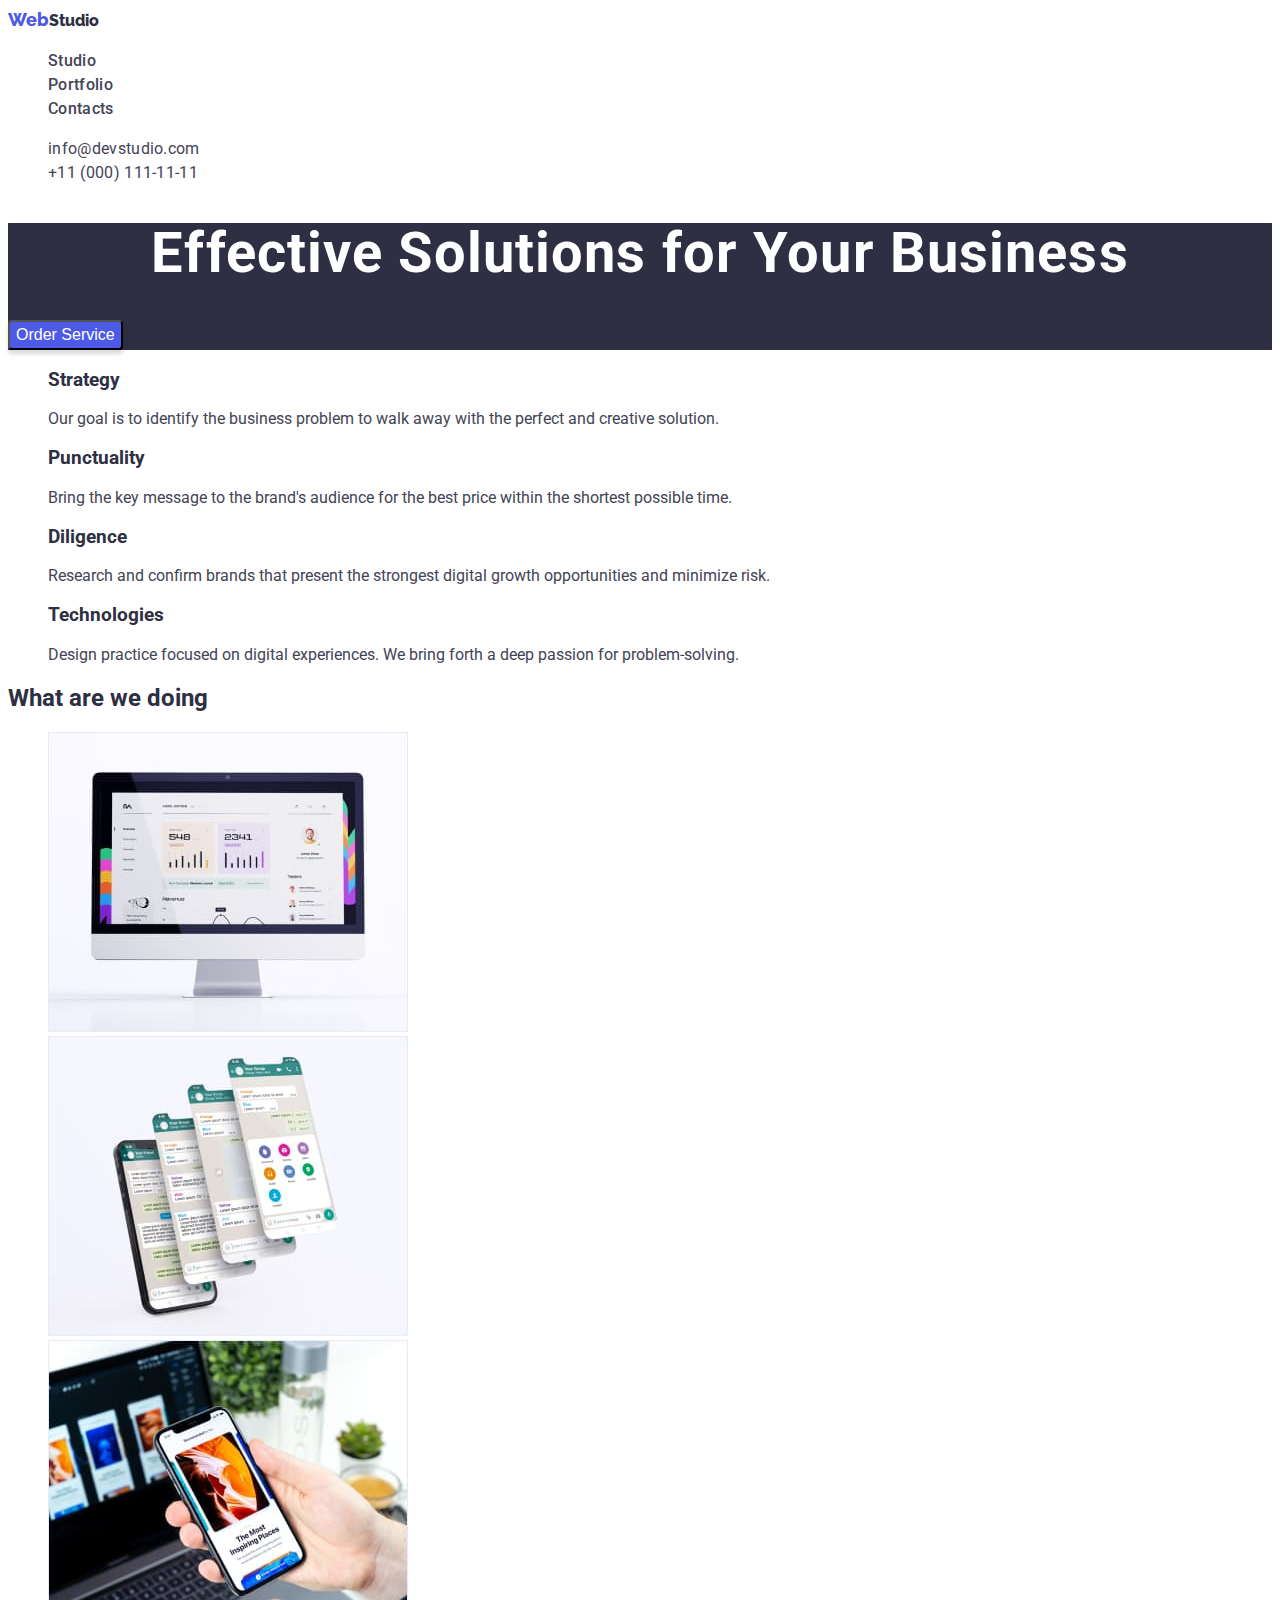
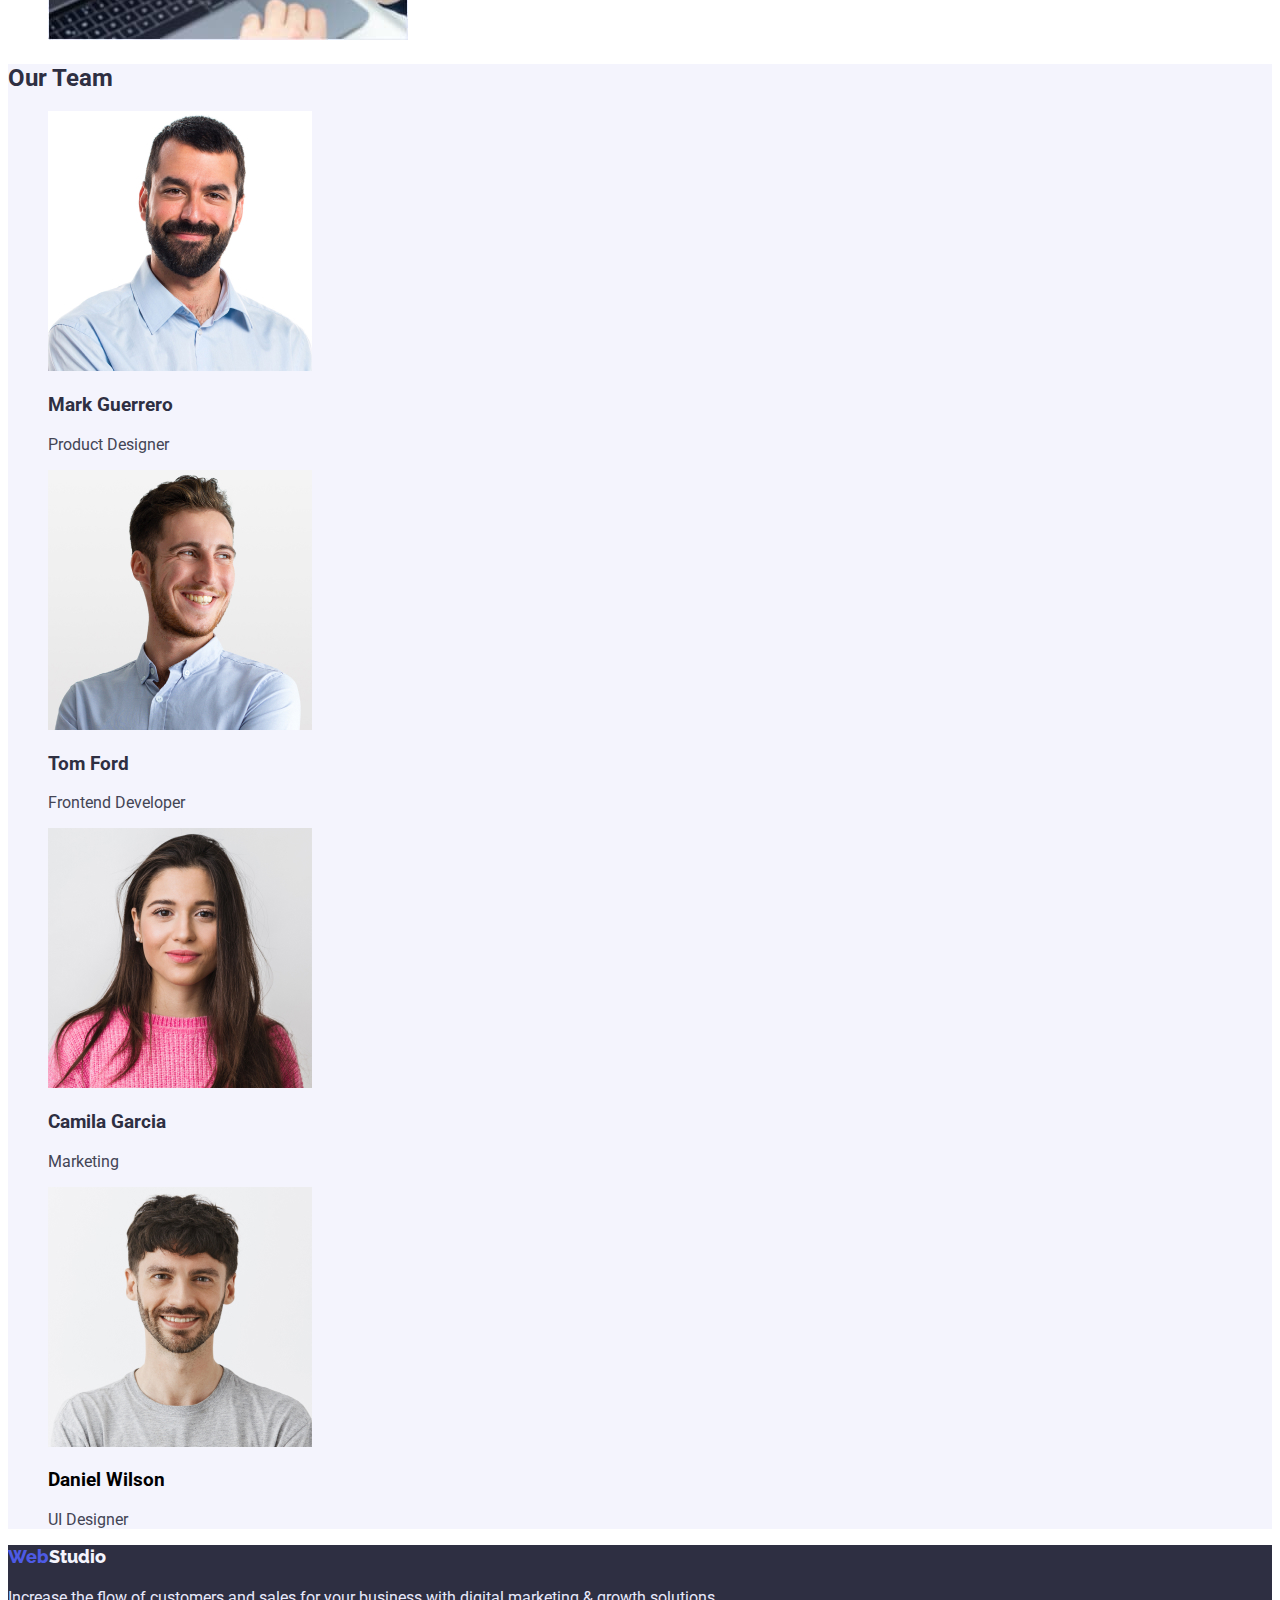
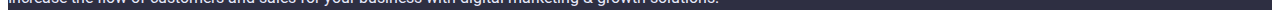
==== index.html @ 20652496 "Initial commit" ====
<!DOCTYPE html>
<html lang="en">
<head>
<meta charset="UTF-8">
<meta http-equiv="X-UA-Compatible" content="IE=edge">
<meta name="viewport" content="width=device-width, initial-scale=1.0">
<title>WebStudio</title>
<link rel="preconnect" href="https://fonts.googleapis.com">
<link rel="preconnect" href="https://fonts.gstatic.com" crossorigin>
<link href="https://fonts.googleapis.com/css2?family=Raleway:wght@800&family=Roboto:wght@400;500;700&display=swap" rel="stylesheet">
<link rel="stylesheet" href="./css/styles.css">
   

</head>
<body>
    
    <!--Header-->
    <header class="page-header">
        <nav>
            <a href="./index.html" class="logo"> 
             <span class="logo-web">Web</span>Studio</a>
          <ul class="site-nav">
              <li><a href="" class="link">Studio</a> </li>
              <li><a href="./portfolio.html" class="link">Portfolio</a> </li>
              <li><a href="" class="link">Contacts</a> </li>
          </ul>
        </nav>
          <!--Contacts-->
          <address>
              <ul class="site-address">
                 <li>
                    <a href="mailto:info@devstudio.com" class="address-mail">info@devstudio.com</a>
                 </li>
                 <li>
                  <a href="tel:+110001111111" class="address-phone">+11 (000) 111-11-11</a>
                 </li>
              </ul>
          </address>
        
    </header>

    <!--Main-->
    <main>
            <!--HeroSection1-->
             <section class="hero">
                <h1 class="hero-titel">Effective Solutions for Your Business</h1>
                <button type="button" class="main-button">Order Service </button>
             </section>
             
          <!--Section2-->
             <section class="section">
              <h2 class="visually-hidden">Work Ethics and Adventages</h2>
              <ul>
                  <li>
                      <h3 class="section-title">Strategy</h3>
                      <p class="section-p">
                          Our goal is to identify the business problem to walk away with the perfect and creative solution.
                      </p>
                  </li>
                  <li>
                      <h3 class="section-title">Punctuality</h3>
                      <p class="section-p">
                          Bring the key message to the brand's audience for the best price within the shortest possible time.  
                      </p>
                  </li>
                  <li>
                      <h3 class="section-title">Diligence</h3>
                      <p class="section-p">
                          Research and confirm brands that present the strongest digital growth opportunities and minimize risk.
                      </p>
                  </li>
                  <li>
                      <h3 class="section-title">Technologies</h3>
                      <p class="section-p">
                          Design practice focused on digital experiences. We bring forth a deep passion for problem-solving. 
                      </p>
                  </li>
               </ul>
             </section>
        

            <!-- Section3-->
             <section class="section">
              <h2 class="section-discription">What are we doing</h2>
              <ul>
                  <li>
                     <img src="./images/img1.jpg" alt="compute screen" width="360">
                  </li>
                  <li>
                    <img src="./images/img2.jpg" alt="cell phone screen" width="360">
                  </li>
                  <li>
                    <img src="./images/img3.jpg" alt="cell phone held ih the hand" width="360">
                  </li>
              </ul>
            </section>

<!--Section4-->
          <section class="section">
            <div>
              <h2 class="section-discription"> Our Team</h2>
          <ul>
              <li>
                  <img src="./images/TeamCart.jpg" 
                  alt="pictire of a man in mid foies"
                  width="264">
                
                      <h3 class="section-title">Mark Guerrero</h3>
                    <p class="section-p">Product Designer</p>
              </li>
          
                 <li>
              <img src="./images/TeamCart2.jpg"
              alt="picture of a men in his thirties"
              width="264">
                      <h3 class="section-title">Tom Ford</h3>
                  <p class="section-p">Frontend Developer</p>
                  
                 </li>
                  <li>
                      <img src="./images/TeamCart3.jpg" 
                      alt="picture of a women in her thirties"
                      width="264">
                          <h3 class="section-title">Camila Garcia</h3>
                      <p class="section-p">Marketing</p>
                  </li>
                  <li>
                    <img src="./images/TeamCart4.jpg"
                     alt="picture of a men in his thirties"
                     width="264">
                          <h3>Daniel Wilson</h3>
                        <p class="section-p">UI Designer</p>
                  </li>
          </ul>
        </div>
          </section>
        </main>
      <!-- Footer-->
          <footer>
              <a 
              href="./index.html" class="footer logo">
              <span class="logo-web">Web</span><span class="logo-studio">Studio</span></a>
              <p>Increase the flow of customers and sales for your business with digital marketing & growth solutions.      </p>
          </footer>
 </body>

 </html>
---- css/styles.css ----
p.a {
    font-family: 'Roboto', sans-serif;
}
p.a {
    font-family: 'Raleway', sans-serif;
}

/*Primary Brand color(normal)CTAs
Focused
Active states
Links  color: #4D5AE5*/
/*Pressed state (hover) color #404BBF*/
/*Overlays Shadows Headings #2E2F42*/
/*-text-color:#434455*/
/*Subtle Text Helper text Deemphasized text #8E8F99
/*Accent color Hairlines Subtle backgrounds #E7E9FC*/
/*Light mode backgrounds Light mode Dialogs/alerts #F4F4FD*/
/*Overlay #2E2F42*/
/*Hero image background #2E2F42 */

:root {
    --hero-background-color: #2E2F42;
    --text-color: #434455;
    --headings-color: #2E2F42;
    --hover-color:#404BBF;
    --link-color:#4D5AE5;
    --background-color:#E5E5E5;
    --lolg-studio-color:#F4F4FD;
    --footer-text-color: #E7E9FC;
    --main-color:#ffffff;

} 
/* Header */

/* Logo */
.logo { 
   color:var(--headings-color);
   font-family: 'Raleway';
   font-style: normal;
   font-weight: 800;
   line-height: 24px;
   text-decoration: none;
}
.logo-web {
   color:var(--link-color);
   font-family: 'Raleway';
   font-style: normal;
   font-weight: 800;
   font-size: 18px;
   line-height: 24px;
   text-decoration: none;
}
/* links */
.link {
   font-weight: 500;
   font-size: 16px;
   line-height: 24px;
   letter-spacing: 0.02em;
   color:var(--text-color);
   text-decoration: none;
}
.site-nav .link:hover, 
.site-nav .link:focus{
color: var(--hover-color)
}
ul {
    list-style: none;
}
.site-address .address-mail {
font-style: normal;
font-weight: 400;
font-size: 16px;
line-height: 24px;
letter-spacing: 0.02em;
color:var(--text-color);
text-decoration: none;
}
.site-address .address-mail:hover {
    color: var(--hover-color)
}
.site-address .address-phone {
font-style: normal;
font-weight: 400;
font-size: 16px;
line-height: 24px; 
letter-spacing: 0.02em;  
color: var(--text-color);
text-decoration: none;
}
.site-address .address-phone:hover {
    color:var(--hover-color)
}

/* HeroSection1 */
.hero {
    background-color:var(--hero-background-color)
}
.hero-titel{
    font-weight: 700;
    font-size: 56px;
    line-height: 60px;
    color:var(--main-color);
    text-align: center;
    letter-spacing: 0.02em;
} 
/* Main Button */
.main-button {
    font-weight: 500;
    font-size: 16px;
    line-height: 24px;

    color:var(--main-color);
    background-color: var(--link-color);
    box-shadow: 0px 4px 4px rgba(0, 0, 0, 0.15);
    border-radius: 4px; 
}
.hero .main-button:hover,
.hero .main-button:focus {
    background: var(--hover-color);
    box-shadow: 0px 4px 4px rgba(0, 0, 0, 0.15);
    border-radius: 4px;
}

 .section{
    background:var(--main-color);
 }
.section-team{
    background: var(--main-color);
}
/* Scrol */
.secondary-button {
    font-weight: 500;
    font-size: 16px;
    line-height: 24px;
    width: 68px;
    height: 24px;
    color: var(--link-color);

    width: 53px;
    height: 24px}

.section .secondary-button:hover,
.section .secondary-button:focus {
    background:var(--hover-color);
    box-shadow: 0px 3px 1px rgba(0, 0, 0, 0.1), 0px 2px 1px rgba(0, 0, 0, 0.08), 0px 2px 2px rgba(0, 0, 0, 0.12);
    border-radius: 4px;
    color:var(--main-color);
}

.visually-hidden
    {
    position: absolute;
    top: -150%;
    z-index: -100;
    width: 0;
    height: 0;
    opacity: 0;
    visibility: hidden;
    user-select: none;
    pointer-events: none;
    cursor: none;
    margin: 0;
    padding: 0;
    overflow: hidden;
    border: none;
    outline: none;
    white-space: nowrap;
    }
    /* Body */
body {
    font-family: Roboto, Georgia, 'Times New Roman', Times, sans-serif;
}
.section .section-title{ 
    color: var(--headings-color) 
    }
.section-discription .section-title{
    color:var(--headings-color) 
    }
  
 .section .section-discription{
    color: var(--headings-color) 
    }

.section .section-p{
    color: var(--text-color) 
}
.section .section-p{
    color: var(--text-color) 
}
div{
background-color: var(--lolg-studio-color);
}
 /* Footer */
 .logo-studio{
    color:var(--lolg-studio-color);
    width: 71px;
    height: 22px;

    font-family: 'Raleway';
    font-style: normal;
    font-weight: 800;
    font-size: 18px;
    line-height: 21px;
    text-decoration: none;
 }
 .footer-logo{
    text-decoration: none;
 }
 .logo-web {
    text-decoration: none; 
 }
footer{
    background: var(--hero-background-color);
    color: var(--footer-text-color);
    font-weight: 400;
    font-size: 16px;
    line-height: 24px;
}
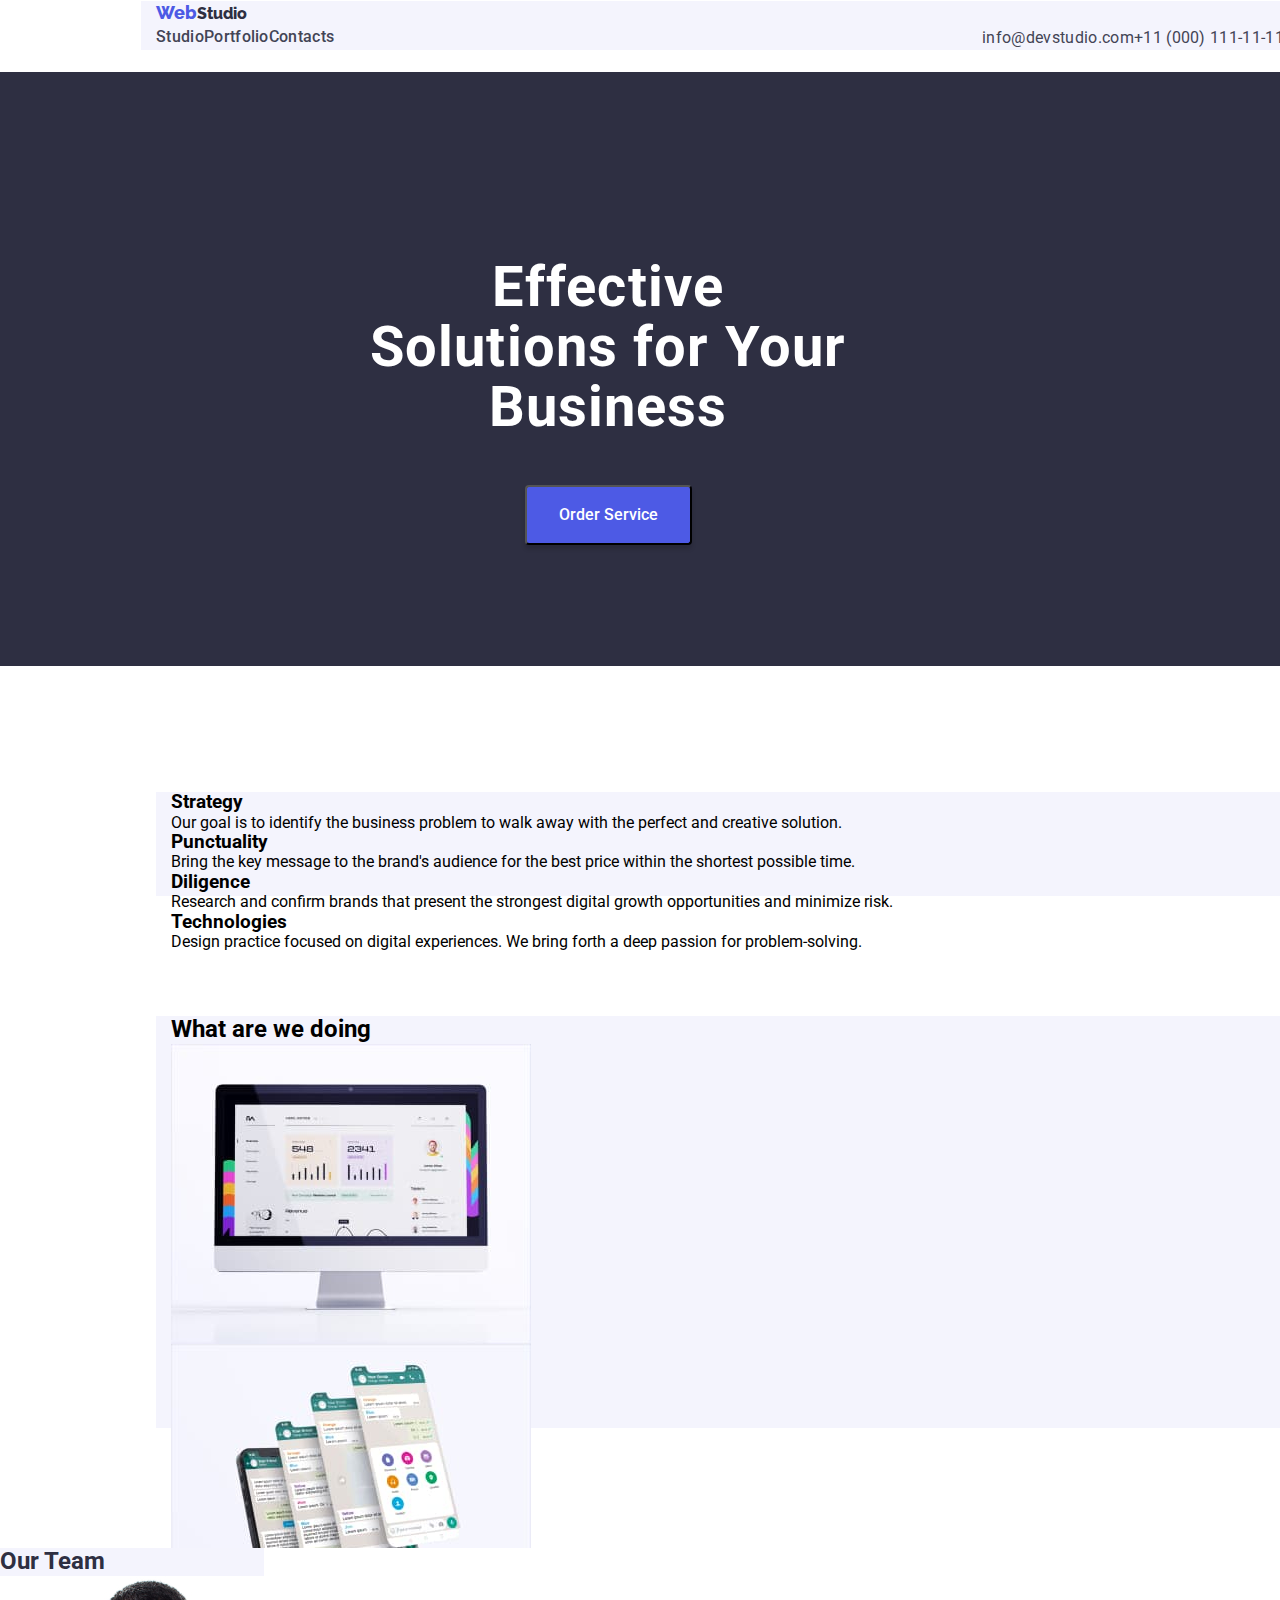
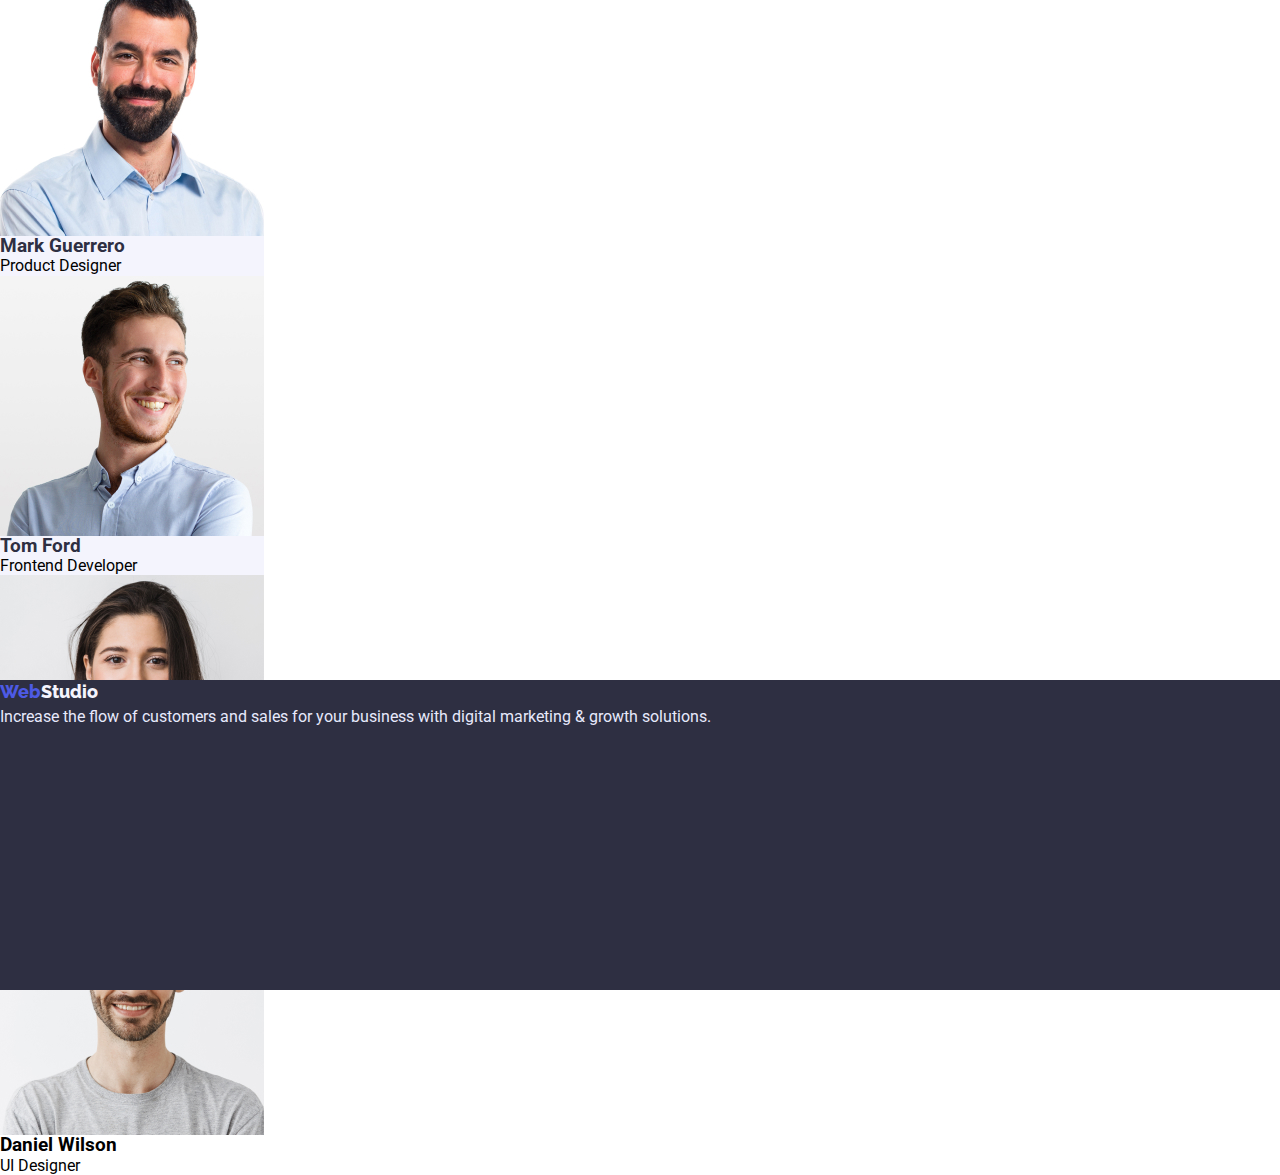
==== commit afea225e: "mixed" ====
--- a/index.html
+++ b/index.html
@@ -8,25 +8,26 @@
 <link rel="preconnect" href="https://fonts.googleapis.com">
 <link rel="preconnect" href="https://fonts.gstatic.com" crossorigin>
 <link href="https://fonts.googleapis.com/css2?family=Raleway:wght@800&family=Roboto:wght@400;500;700&display=swap" rel="stylesheet">
+<link rel="stylesheet" href="https://cdnjs.cloudflare.com/ajax/libs/modern-normalize/1.1.0/modern-normalize.min.css">
 <link rel="stylesheet" href="./css/styles.css">
-   
+</head>
 
-</head>
 <body>
-    
     <!--Header-->
-    <header class="page-header">
-        <nav>
+   <header class="page-header">
+      <div class="container">
+        <div class="header-nav">
+         <nav class="navigation">
             <a href="./index.html" class="logo"> 
              <span class="logo-web">Web</span>Studio</a>
-          <ul class="site-nav">
+              <ul class="site-nav">
               <li><a href="" class="link">Studio</a> </li>
               <li><a href="./portfolio.html" class="link">Portfolio</a> </li>
               <li><a href="" class="link">Contacts</a> </li>
           </ul>
         </nav>
           <!--Contacts-->
-          <address>
+          <addres>
               <ul class="site-address">
                  <li>
                     <a href="mailto:info@devstudio.com" class="address-mail">info@devstudio.com</a>
@@ -35,8 +36,9 @@
                   <a href="tel:+110001111111" class="address-phone">+11 (000) 111-11-11</a>
                  </li>
               </ul>
-          </address>
-        
+          </addres>
+        </div>
+    </div>
     </header>
 
     <!--Main-->
@@ -48,7 +50,8 @@
              </section>
              
           <!--Section2-->
-             <section class="section">
+             <section class="section-work">
+             <div class="container">
               <h2 class="visually-hidden">Work Ethics and Adventages</h2>
               <ul>
                   <li>
@@ -76,11 +79,13 @@
                       </p>
                   </li>
                </ul>
+            </div>
              </section>
         
 
             <!-- Section3-->
-             <section class="section">
+             <section class="section-examp">
+             <div class="container">
               <h2 class="section-discription">What are we doing</h2>
               <ul>
                   <li>
@@ -93,11 +98,12 @@
                     <img src="./images/img3.jpg" alt="cell phone held ih the hand" width="360">
                   </li>
               </ul>
+            </div>
             </section>
 
 <!--Section4-->
           <section class="section">
-            <div>
+            <div class="our-team">
               <h2 class="section-discription"> Our Team</h2>
           <ul>
               <li>
@@ -142,7 +148,6 @@
               <span class="logo-web">Web</span><span class="logo-studio">Studio</span></a>
               <p>Increase the flow of customers and sales for your business with digital marketing & growth solutions.      </p>
           </footer>
- </body>
-
+  </body>
  </html>
 
--- a/css/styles.css
+++ b/css/styles.css
@@ -1,3 +1,12 @@
+html {
+    box-sizing: border-box;
+}
+*,
+*::before,
+*::after {
+    box-sizing: inherit;
+}
+
 p.a {
     font-family: 'Roboto', sans-serif;
 }
@@ -30,8 +39,72 @@
     --main-color:#ffffff;
 
 } 
+/* .container {
+  margin-left: auto;  
+  margin-right: auto;
+  width: 1128px;
+  padding-right: 15px;
+  padding-left: 15px;
+} */
+h1,
+h2,
+h3,
+h4,
+p {
+margin-top: 0;
+margin-bottom: 0;
+}
+
+ul,
+ol {
+    margin-top: 0;
+    margin-bottom: 0;
+    padding-left: 0;
+}
+
+img {
+display: block;
+}
+ button {
+    cursor: pointer;
+ }
+
 /* Header */
 
+
+.page-header {
+   color: var(--footer-text-color);
+   position: absolute;
+   width: 1440px;
+   height: 71px;
+   left: 0px;
+   top: 1px;
+}
+.navigation, .site-nav {
+    display: flex;
+    flex-direction: row;
+    align-items: center;
+}
+.site-address {
+    display: flex;
+    flex-direction: row;
+    justify-content: flex-end;
+    align-items: flex-start;
+}
+.container {
+    margin-left: auto;  
+    margin-right: auto;
+    width: 1158px;
+    padding-right: 15px;
+    padding-left: 15px;
+}
+ .site-nav {   
+    position: absolute;
+    width: 115px;
+    height: 24px;
+    left: 156px;
+    top: 24px;
+ }
 /* Logo */
 .logo { 
    color:var(--headings-color);
@@ -40,7 +113,11 @@
    font-weight: 800;
    line-height: 24px;
    text-decoration: none;
-}
+
+
+}
+
+
 .logo-web {
    color:var(--link-color);
    font-family: 'Raleway';
@@ -66,6 +143,9 @@
 ul {
     list-style: none;
 }
+
+
+/* Addres */
 .site-address .address-mail {
 font-style: normal;
 font-weight: 400;
@@ -78,6 +158,7 @@
 .site-address .address-mail:hover {
     color: var(--hover-color)
 }
+
 .site-address .address-phone {
 font-style: normal;
 font-weight: 400;
@@ -93,7 +174,20 @@
 
 /* HeroSection1 */
 .hero {
+display: flex;
+flex-direction: column;
+align-items: center;
+padding: 185px 461px;
+gap: 48px;
+
+position: absolute;
+width: 1416px;
+height: 594px;
+left: -100px;
+top: 72px;
     background-color:var(--hero-background-color)
+    
+    
 }
 .hero-titel{
     font-weight: 700;
@@ -113,6 +207,13 @@
     background-color: var(--link-color);
     box-shadow: 0px 4px 4px rgba(0, 0, 0, 0.15);
     border-radius: 4px; 
+   
+    display: flex;
+    flex-direction: row;
+    align-items: center;
+    padding: 16px 32px;
+    gap: 10px;  
+     
 }
 .hero .main-button:hover,
 .hero .main-button:focus {
@@ -181,14 +282,48 @@
     color: var(--headings-color) 
     }
 
+.section
 .section .section-p{
     color: var(--text-color) 
 }
-.section .section-p{
-    color: var(--text-color) 
-}
 div{
 background-color: var(--lolg-studio-color);
+}
+.section-work {
+display: flex;
+flex-direction: row;
+position: absolute;
+width: 1128px;
+height: 104px;
+left: 156px;
+top: 792px;
+
+}
+
+.section-examp {
+display: flex;
+flex-direction: row;
+position: absolute;
+width: 1128px;
+height: 412px;
+left: 156px;
+top: 1016px;
+}
+
+.section {
+display: flex;
+flex-direction: row;   
+position: absolute;
+width: 1440px;
+height: 732px;
+left: 0px;
+top: 1548px;
+
+}
+
+.out-team {
+    display: flex;
+    flex-direction: row;
 }
  /* Footer */
  .logo-studio{
@@ -215,7 +350,13 @@
     font-weight: 400;
     font-size: 16px;
     line-height: 24px;
-}
-
-
-
+
+position: absolute;
+width: 1440px;
+height: 310px;
+left: 0px;
+top: 2280px;
+}
+
+
+
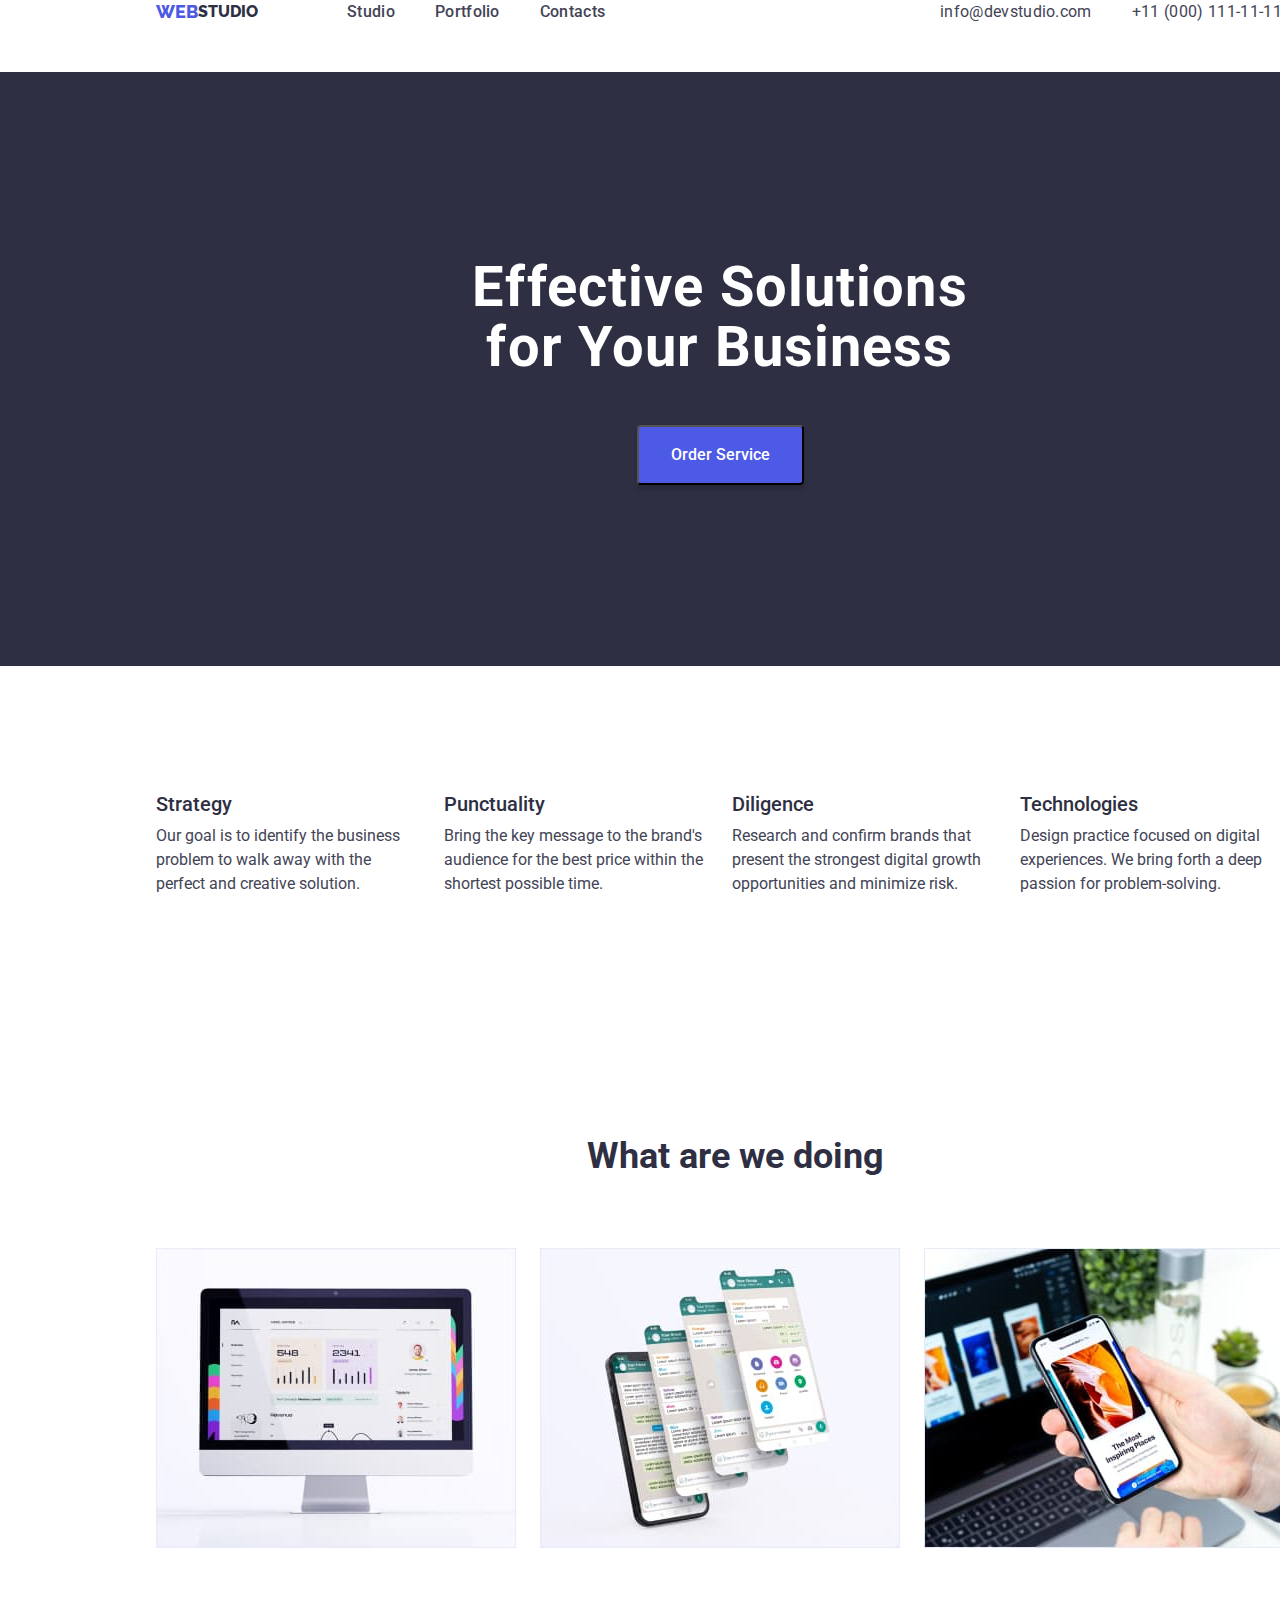
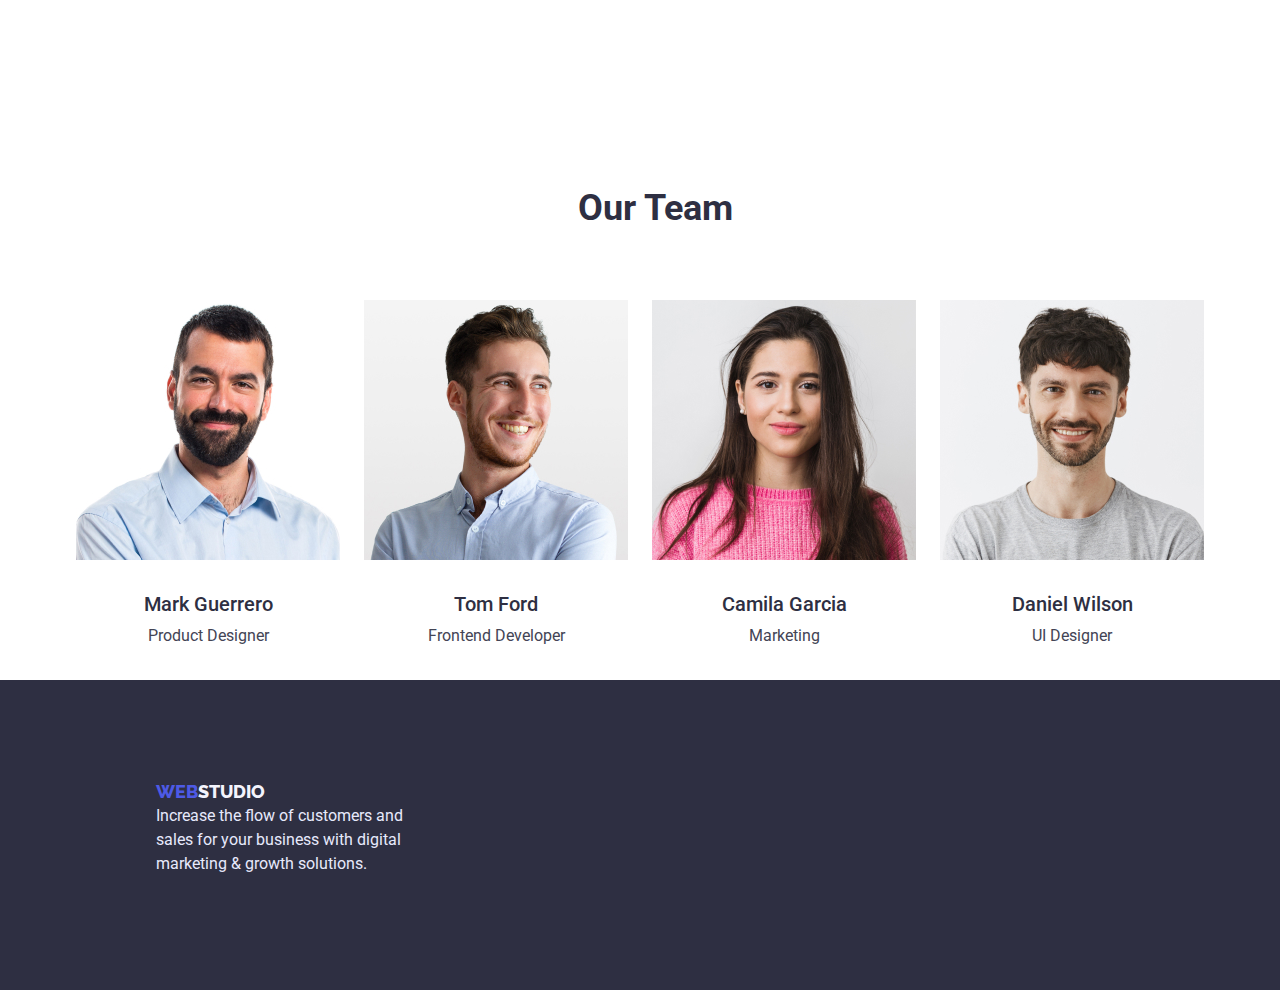
==== commit eea98eeb: "flex basis" ====
--- a/index.html
+++ b/index.html
@@ -15,11 +15,10 @@
 <body>
     <!--Header-->
    <header class="page-header">
-      <div class="container">
-        <div class="header-nav">
+      <div class="container page-header-container">
          <nav class="navigation">
             <a href="./index.html" class="logo"> 
-             <span class="logo-web">Web</span>Studio</a>
+             <span class="logo-web">WEB</span>STUDIO</a>
               <ul class="site-nav">
               <li><a href="" class="link">Studio</a> </li>
               <li><a href="./portfolio.html" class="link">Portfolio</a> </li>
@@ -37,7 +36,6 @@
                  </li>
               </ul>
           </addres>
-        </div>
     </div>
     </header>
 
@@ -53,26 +51,26 @@
              <section class="section-work">
              <div class="container">
               <h2 class="visually-hidden">Work Ethics and Adventages</h2>
-              <ul>
-                  <li>
+              <ul class="work-list">
+                  <li class="work-item item">
                       <h3 class="section-title">Strategy</h3>
                       <p class="section-p">
                           Our goal is to identify the business problem to walk away with the perfect and creative solution.
                       </p>
                   </li>
-                  <li>
+                  <li class="work-item item">
                       <h3 class="section-title">Punctuality</h3>
                       <p class="section-p">
                           Bring the key message to the brand's audience for the best price within the shortest possible time.  
                       </p>
                   </li>
-                  <li>
+                  <li class="work-item item">
                       <h3 class="section-title">Diligence</h3>
                       <p class="section-p">
                           Research and confirm brands that present the strongest digital growth opportunities and minimize risk.
                       </p>
                   </li>
-                  <li>
+                  <li class="work-item item">
                       <h3 class="section-title">Technologies</h3>
                       <p class="section-p">
                           Design practice focused on digital experiences. We bring forth a deep passion for problem-solving. 
@@ -84,68 +82,75 @@
         
 
             <!-- Section3-->
-             <section class="section-examp">
-             <div class="container">
+        <section class="section-examp">
+            <div class="container">
               <h2 class="section-discription">What are we doing</h2>
-              <ul>
-                  <li>
+              <ul class="examples">
+                  <li class="section-examp-pics">
                      <img src="./images/img1.jpg" alt="compute screen" width="360">
                   </li>
-                  <li>
+                  <li class="section-examp-pics">
                     <img src="./images/img2.jpg" alt="cell phone screen" width="360">
                   </li>
-                  <li>
+                  <li class="section-examp-pics">
                     <img src="./images/img3.jpg" alt="cell phone held ih the hand" width="360">
                   </li>
               </ul>
             </div>
-            </section>
+        </section>
 
 <!--Section4-->
-          <section class="section">
-            <div class="our-team">
+          <section class="section section-team">
+            <div class="container">
               <h2 class="section-discription"> Our Team</h2>
-          <ul>
-              <li>
+          <ul class="team">
+            <div class="team-wrapper">
+              <li class="team-pics">
                   <img src="./images/TeamCart.jpg" 
                   alt="pictire of a man in mid foies"
                   width="264">
                 
-                      <h3 class="section-title">Mark Guerrero</h3>
+                      <h3 class="section-title titel-team">Mark Guerrero</h3>
                     <p class="section-p">Product Designer</p>
               </li>
-          
-                 <li>
+            </div>
+            <div class="team-wrapper">
+                 <li class="team-pics">
               <img src="./images/TeamCart2.jpg"
               alt="picture of a men in his thirties"
               width="264">
-                      <h3 class="section-title">Tom Ford</h3>
+                      <h3 class="section-title titel-team">Tom Ford</h3>
                   <p class="section-p">Frontend Developer</p>
                   
                  </li>
-                  <li>
+            </div>
+            <div class="team-wrapper">
+                  <li class="team-pics">
                       <img src="./images/TeamCart3.jpg" 
                       alt="picture of a women in her thirties"
                       width="264">
-                          <h3 class="section-title">Camila Garcia</h3>
+                          <h3 class="section-title titel-team">Camila Garcia</h3>
                       <p class="section-p">Marketing</p>
                   </li>
-                  <li>
+            </div>
+            <div class="team-wrapper">
+                  <li class="team-pics">
                     <img src="./images/TeamCart4.jpg"
                      alt="picture of a men in his thirties"
                      width="264">
-                          <h3>Daniel Wilson</h3>
+                          <h3 class="section-title titel-team">Daniel Wilson</h3>
                         <p class="section-p">UI Designer</p>
                   </li>
           </ul>
         </div>
+        </div>
           </section>
         </main>
       <!-- Footer-->
-          <footer>
+          <footer class="page-footer">
               <a 
               href="./index.html" class="footer logo">
-              <span class="logo-web">Web</span><span class="logo-studio">Studio</span></a>
+              <span class="logo-web">WEB</span><span class="logo-studio">STUDIO</span></a>
               <p>Increase the flow of customers and sales for your business with digital marketing & growth solutions.      </p>
           </footer>
   </body>
--- a/css/styles.css
+++ b/css/styles.css
@@ -64,6 +64,8 @@
 
 img {
 display: block;
+max-width: 100%;
+height: auto;
 }
  button {
     cursor: pointer;
@@ -71,40 +73,24 @@
 
 /* Header */
 
+.page-header .container {
+    display:flex;
+    flex-wrap: wrap;
+}
 
 .page-header {
-   color: var(--footer-text-color);
-   position: absolute;
-   width: 1440px;
-   height: 71px;
-   left: 0px;
-   top: 1px;
-}
-.navigation, .site-nav {
-    display: flex;
-    flex-direction: row;
-    align-items: center;
-}
-.site-address {
-    display: flex;
-    flex-direction: row;
-    justify-content: flex-end;
-    align-items: flex-start;
-}
+width: 1440px;
+height: 72px;
+color:var(--lolg-studio-color);
+border-bottom: 1px, solid var(--footer-text-color);
+}
+
 .container {
-    margin-left: auto;  
-    margin-right: auto;
-    width: 1158px;
-    padding-right: 15px;
-    padding-left: 15px;
-}
- .site-nav {   
-    position: absolute;
-    width: 115px;
-    height: 24px;
-    left: 156px;
-    top: 24px;
- }
+  max-width: 1158px;
+  padding: 0 15px;
+  margin: 0 auto;
+}
+
 /* Logo */
 .logo { 
    color:var(--headings-color);
@@ -114,6 +100,12 @@
    line-height: 24px;
    text-decoration: none;
 
+   display: flex;
+   flex-direction: row;
+   align-items: center;
+
+   width: 115px;
+   height: 24px;
 
 }
 
@@ -127,7 +119,7 @@
    line-height: 24px;
    text-decoration: none;
 }
-/* links */
+/* Navigation */
 .link {
    font-weight: 500;
    font-size: 16px;
@@ -144,6 +136,24 @@
     list-style: none;
 }
 
+.site-nav {   
+    display: flex;
+    flex-direction: row;
+    align-items: flex-start;
+    padding: 0px;
+    gap: 40px;
+    margin-left: 76px;
+    
+    width: 261px;
+    height: 24px;
+
+     }
+
+.navigation, .site-nav {
+    display: flex;
+    flex-direction: row;
+    align-items: center;
+    }
 
 /* Addres */
 .site-address .address-mail {
@@ -170,8 +180,20 @@
 }
 .site-address .address-phone:hover {
     color:var(--hover-color)
-}
-
+ 
+}
+
+.site-address {
+    display: flex;
+    flex-direction: row;
+    justify-content: flex-end;
+    align-items: center;
+    margin-left: 332px;
+    
+}
+.address-phone {
+    margin-left: 40px;
+}
 /* HeroSection1 */
 .hero {
 display: flex;
@@ -180,12 +202,12 @@
 padding: 185px 461px;
 gap: 48px;
 
-position: absolute;
-width: 1416px;
+width: 1440px;
 height: 594px;
-left: -100px;
-top: 72px;
-    background-color:var(--hero-background-color)
+margin-bottom: 126px;
+
+background-color:var(--hero-background-color)
+
     
     
 }
@@ -228,7 +250,130 @@
 .section-team{
     background: var(--main-color);
 }
-/* Scrol */
+
+    /* Main */
+    /* Section2 */
+body {
+    font-family: Roboto, Georgia, 'Times New Roman', Times, sans-serif;
+}
+.section-title{ 
+    font-size: 20px;
+    line-height: 24px;
+    font-weight: 500;
+    color: var(--headings-color) 
+
+    }
+.section-discription .section-title{
+    color:var(--headings-color) 
+    }
+  
+.section-discription{
+    font-size: 36px;
+    font-weight: 700;
+    line-height: 40px;
+    color: var(--headings-color) 
+    }
+
+.section-p{
+    font-size: 16px;
+    line-height: 24px;
+    font-weight: 400;
+    color: var(--text-color) 
+}
+
+.section-work {
+    display: block;
+width: 1440px;
+height: 104px;
+margin-bottom: 120px;
+}
+
+.work-list {
+display: flex;
+gap: 24px;
+align-items: center;
+flex-wrap: wrap;
+height: 104px;
+}
+.work-item {
+flex-basis: calc((100% - 72px) / 4);
+}
+
+/*  Section 3 */
+
+.section-discription {
+text-align: center;
+width: 1158px;
+}
+.section-examp {
+width: 1158px;
+height: 532px;
+margin-bottom: 120px;
+margin-left: 141px;
+}
+
+.examples {
+display: flex;
+gap: 24px;
+flex-direction: row;
+flex-wrap: wrap;
+align-items: center;
+}
+
+.section-examp-pics {
+width: 360px;
+height: 300px;
+flex-basis: ((100% - 48px) / 3);
+}
+
+/* Section 4 */
+.section .section-team{ 
+background-color: var(--lolg-studio-color);
+width: 1440px;
+height: 732px;
+}
+
+
+.section-discription {
+font-weight: 700;
+font-size: 36px;
+line-height: 40px;
+padding-top: 120px;
+margin-bottom: 72px;
+}
+
+.team {
+    display: flex;
+    gap: 24px;
+    flex-direction: row;
+    flex-wrap: wrap;  
+}
+
+.team-wrapper {
+background-color: var(--main-color);
+text-align: center;
+width: 264px;
+height: 380px;
+}
+ .section-team {
+    border-bottom: 1px, solid var(--lolg-studio-color);
+ }
+
+.titel-team {
+    margin-top: 32px;
+    margin-bottom: 8px;
+}
+
+.team-pic {
+flex-basis: ((100% - 72px) / 4);
+margin-bottom: 32px;
+}
+
+.section-title {
+margin-bottom: 8px;
+}
+
+/* Scrol Portfolio */
 .secondary-button {
     font-weight: 500;
     font-size: 16px;
@@ -236,9 +381,9 @@
     width: 68px;
     height: 24px;
     color: var(--link-color);
-
-    width: 53px;
-    height: 24px}
+    border: 1px solid var(--footer-text-color);
+    border-radius: 4px;
+}
 
 .section .secondary-button:hover,
 .section .secondary-button:focus {
@@ -247,6 +392,36 @@
     border-radius: 4px;
     color:var(--main-color);
 }
+
+.container .container-scrol {
+    background-color: var(--main-color);
+}
+    .scrol {
+    width: 586px;
+    height: 48px;
+    margin-left: 427px;
+    margin-right: 168px;
+    display: flex;  
+    gap: 24px; 
+    flex-direction: row;
+    align-items: flex-start;
+    justify-content: space-between;
+    }
+
+/* Apps */
+
+    .container-apps {
+    display: flex;
+    gap: 48px 24px;
+    flex-direction: row;
+    flex-wrap: wrap;
+    }
+
+    .apps-image  {
+        flex-basis: calc((100% - 48px) / 3);
+        }
+        
+
 
 .visually-hidden
     {
@@ -267,64 +442,6 @@
     outline: none;
     white-space: nowrap;
     }
-    /* Body */
-body {
-    font-family: Roboto, Georgia, 'Times New Roman', Times, sans-serif;
-}
-.section .section-title{ 
-    color: var(--headings-color) 
-    }
-.section-discription .section-title{
-    color:var(--headings-color) 
-    }
-  
- .section .section-discription{
-    color: var(--headings-color) 
-    }
-
-.section
-.section .section-p{
-    color: var(--text-color) 
-}
-div{
-background-color: var(--lolg-studio-color);
-}
-.section-work {
-display: flex;
-flex-direction: row;
-position: absolute;
-width: 1128px;
-height: 104px;
-left: 156px;
-top: 792px;
-
-}
-
-.section-examp {
-display: flex;
-flex-direction: row;
-position: absolute;
-width: 1128px;
-height: 412px;
-left: 156px;
-top: 1016px;
-}
-
-.section {
-display: flex;
-flex-direction: row;   
-position: absolute;
-width: 1440px;
-height: 732px;
-left: 0px;
-top: 1548px;
-
-}
-
-.out-team {
-    display: flex;
-    flex-direction: row;
-}
  /* Footer */
  .logo-studio{
     color:var(--lolg-studio-color);
@@ -342,21 +459,23 @@
     text-decoration: none;
  }
  .logo-web {
+   
     text-decoration: none; 
  }
 footer{
     background: var(--hero-background-color);
     color: var(--footer-text-color);
+    font-family: Roboto;
     font-weight: 400;
     font-size: 16px;
     line-height: 24px;
 
-position: absolute;
 width: 1440px;
 height: 310px;
-left: 0px;
-top: 2280px;
-}
-
-
-
+}
+.page-footer {
+    padding: 100px 1020px 100px 156px;
+}
+
+
+
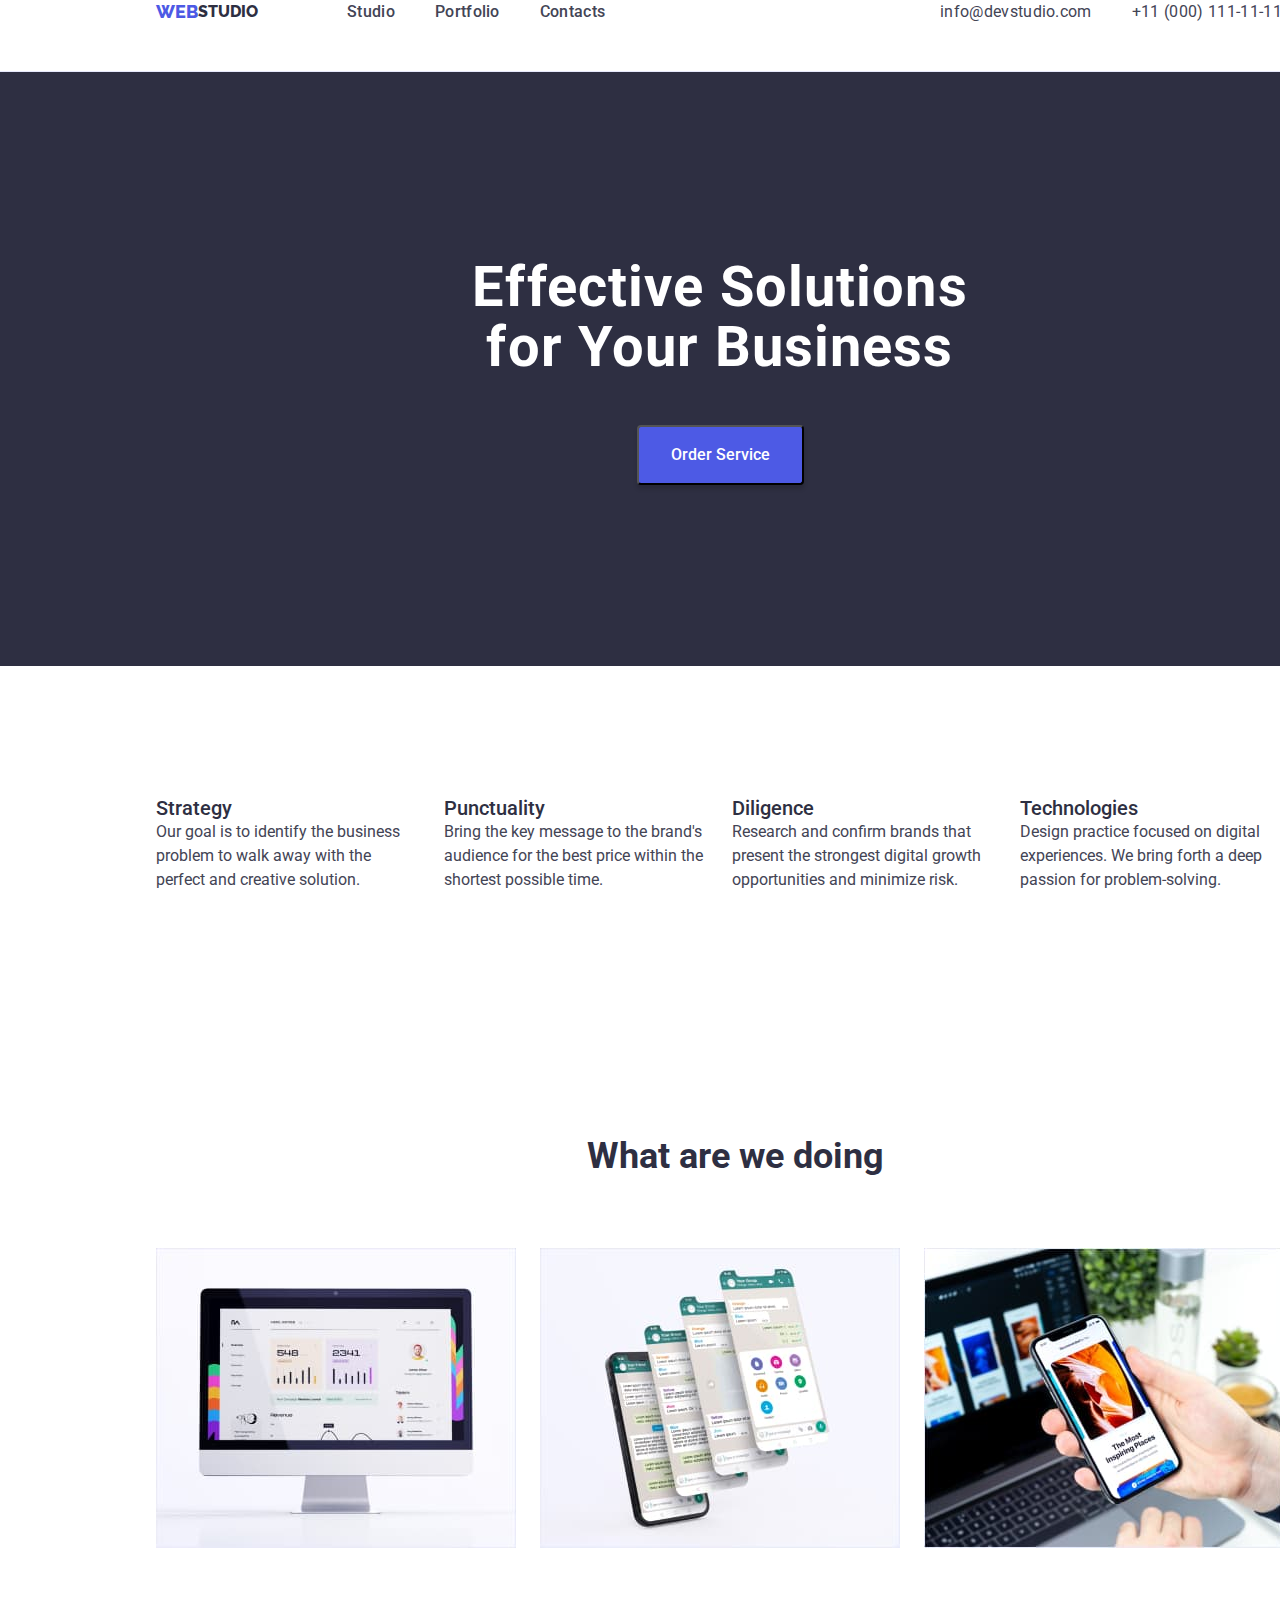
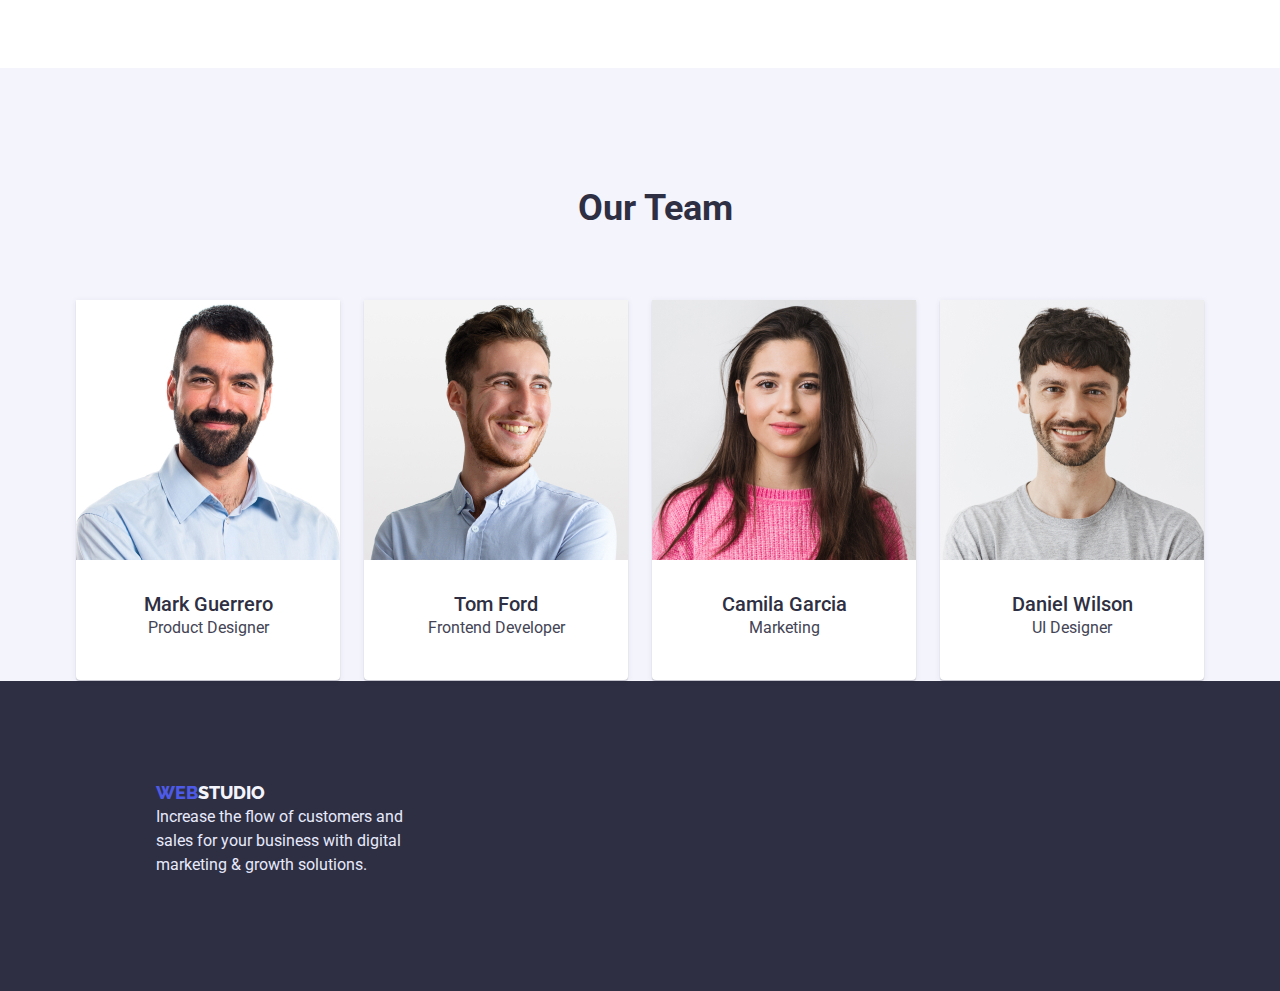
==== commit 03797762: "card content fix" ====
--- a/index.html
+++ b/index.html
@@ -101,45 +101,54 @@
 
 <!--Section4-->
           <section class="section section-team">
-            <div class="container">
+            <div class="container container-team">
               <h2 class="section-discription"> Our Team</h2>
           <ul class="team">
             <div class="team-wrapper">
               <li class="team-pics">
                   <img src="./images/TeamCart.jpg" 
-                  alt="pictire of a man in mid foies"
+                  alt="pictire of a man in mid fourties"
                   width="264">
-                
+                   <div class="team-content">
                       <h3 class="section-title titel-team">Mark Guerrero</h3>
                     <p class="section-p">Product Designer</p>
+                  </div>
               </li>
             </div>
+
             <div class="team-wrapper">
                  <li class="team-pics">
               <img src="./images/TeamCart2.jpg"
               alt="picture of a men in his thirties"
               width="264">
+              <div class="team-content">
                       <h3 class="section-title titel-team">Tom Ford</h3>
                   <p class="section-p">Frontend Developer</p>
-                  
+                </div>
                  </li>
             </div>
+
             <div class="team-wrapper">
                   <li class="team-pics">
                       <img src="./images/TeamCart3.jpg" 
                       alt="picture of a women in her thirties"
                       width="264">
+                      <div class="team-content">
                           <h3 class="section-title titel-team">Camila Garcia</h3>
                       <p class="section-p">Marketing</p>
+                    </div>
                   </li>
             </div>
+
             <div class="team-wrapper">
                   <li class="team-pics">
                     <img src="./images/TeamCart4.jpg"
                      alt="picture of a men in his thirties"
                      width="264">
+                     <div class="team-content">
                           <h3 class="section-title titel-team">Daniel Wilson</h3>
                         <p class="section-p">UI Designer</p>
+                      </div>
                   </li>
           </ul>
         </div>
--- a/css/styles.css
+++ b/css/styles.css
@@ -47,7 +47,7 @@
   padding-left: 15px;
 } */
 h1,
-h2,
+
 h3,
 h4,
 p {
@@ -76,13 +76,14 @@
 .page-header .container {
     display:flex;
     flex-wrap: wrap;
+    align-items: center;
 }
 
 .page-header {
 width: 1440px;
 height: 72px;
 color:var(--lolg-studio-color);
-border-bottom: 1px, solid var(--footer-text-color);
+border-bottom: 1px solid var(--footer-text-color);
 }
 
 .container {
@@ -90,6 +91,7 @@
   padding: 0 15px;
   margin: 0 auto;
 }
+
 
 /* Logo */
 .logo { 
@@ -247,9 +249,6 @@
  .section{
     background:var(--main-color);
  }
-.section-team{
-    background: var(--main-color);
-}
 
     /* Main */
     /* Section2 */
@@ -323,7 +322,7 @@
 .section-examp-pics {
 width: 360px;
 height: 300px;
-flex-basis: ((100% - 48px) / 3);
+flex-basis: ((100% - 48px)/ 3);
 }
 
 /* Section 4 */
@@ -331,8 +330,11 @@
 background-color: var(--lolg-studio-color);
 width: 1440px;
 height: 732px;
-}
-
+margin: 120px;
+}
+.section-team{
+background: var(--lolg-studio-color);
+}
 
 .section-discription {
 font-weight: 700;
@@ -349,30 +351,36 @@
     flex-wrap: wrap;  
 }
 
+.team-pic {
+    display: flex;
+    flex-direction: column;
+    justify-content: center;
+    align-items: center;
+    padding: 0px 0px 32px;
+    gap: 32px;
+    flex-basis: ((100% - 72px)/ 4);
+    }
+    
 .team-wrapper {
 background-color: var(--main-color);
 text-align: center;
 width: 264px;
 height: 380px;
-}
+box-shadow: 0px 1px 6px rgba(46, 47, 66, 0.08), 0px 1px 1px rgba(46, 47, 66, 0.16), 0px 2px 1px rgba(46, 47, 66, 0.08);
+border-radius: 0px 0px 4px 4px;
+}
+
  .section-team {
-    border-bottom: 1px, solid var(--lolg-studio-color);
+    border-bottom: 1px solid var(--lolg-studio-color);
  }
 
-.titel-team {
-    margin-top: 32px;
+.team-content {
+    padding: 32px 16px;
+}
+
+h3 > .section-title > .titel-team {
     margin-bottom: 8px;
 }
-
-.team-pic {
-flex-basis: ((100% - 72px) / 4);
-margin-bottom: 32px;
-}
-
-.section-title {
-margin-bottom: 8px;
-}
-
 /* Scrol Portfolio */
 .secondary-button {
     font-weight: 500;
@@ -416,12 +424,27 @@
     flex-direction: row;
     flex-wrap: wrap;
     }
+    
+    .apps-image {
+    width: 360px;
+     height: 420px;
+     background-color: var(--main-color);
+     border: 1px solid var(--footer-text-color)
+    }
+
+ .section-title .apps-titel {
+        padding-top: 32px;
+        padding-bottom: 8px;
+     }
+
+     p .section-p .apps-p {
+        padding-bottom: 32px;
+     }
+
 
     .apps-image  {
         flex-basis: calc((100% - 48px) / 3);
         }
-        
-
 
 .visually-hidden
     {
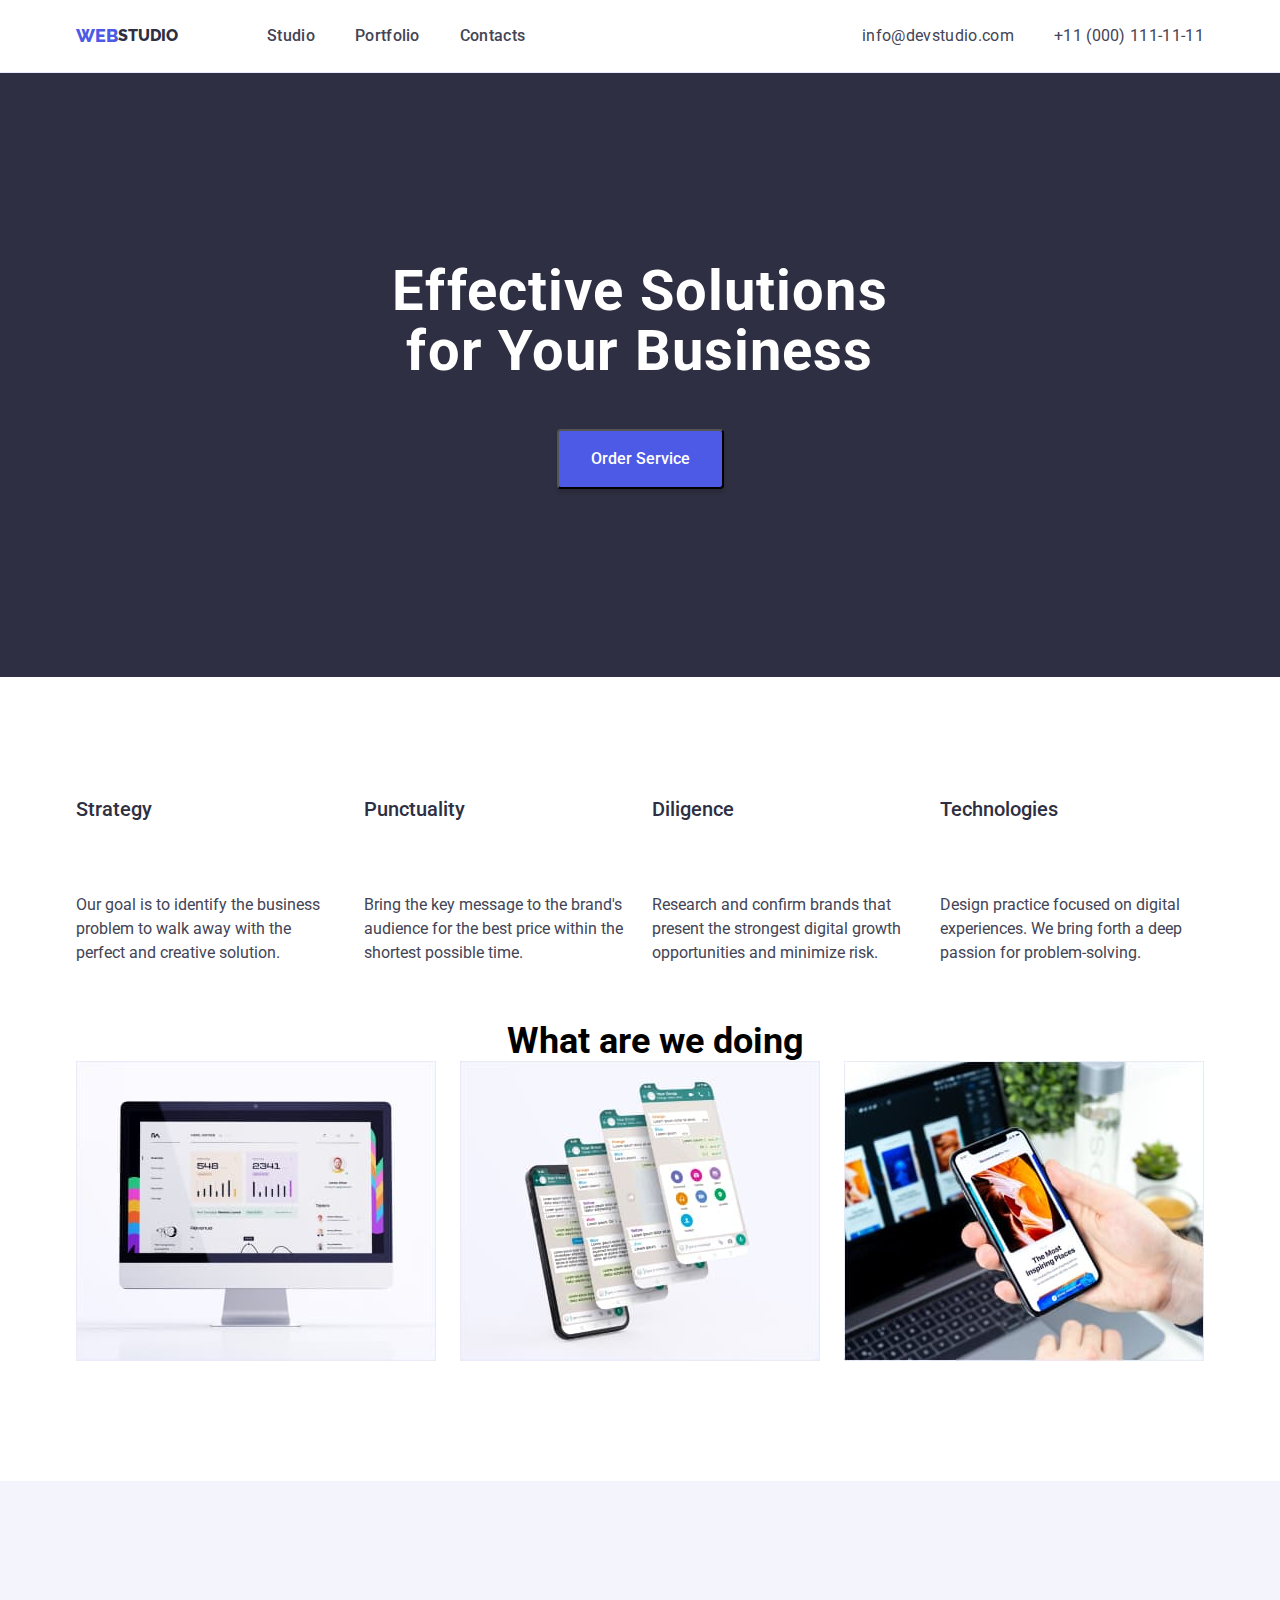
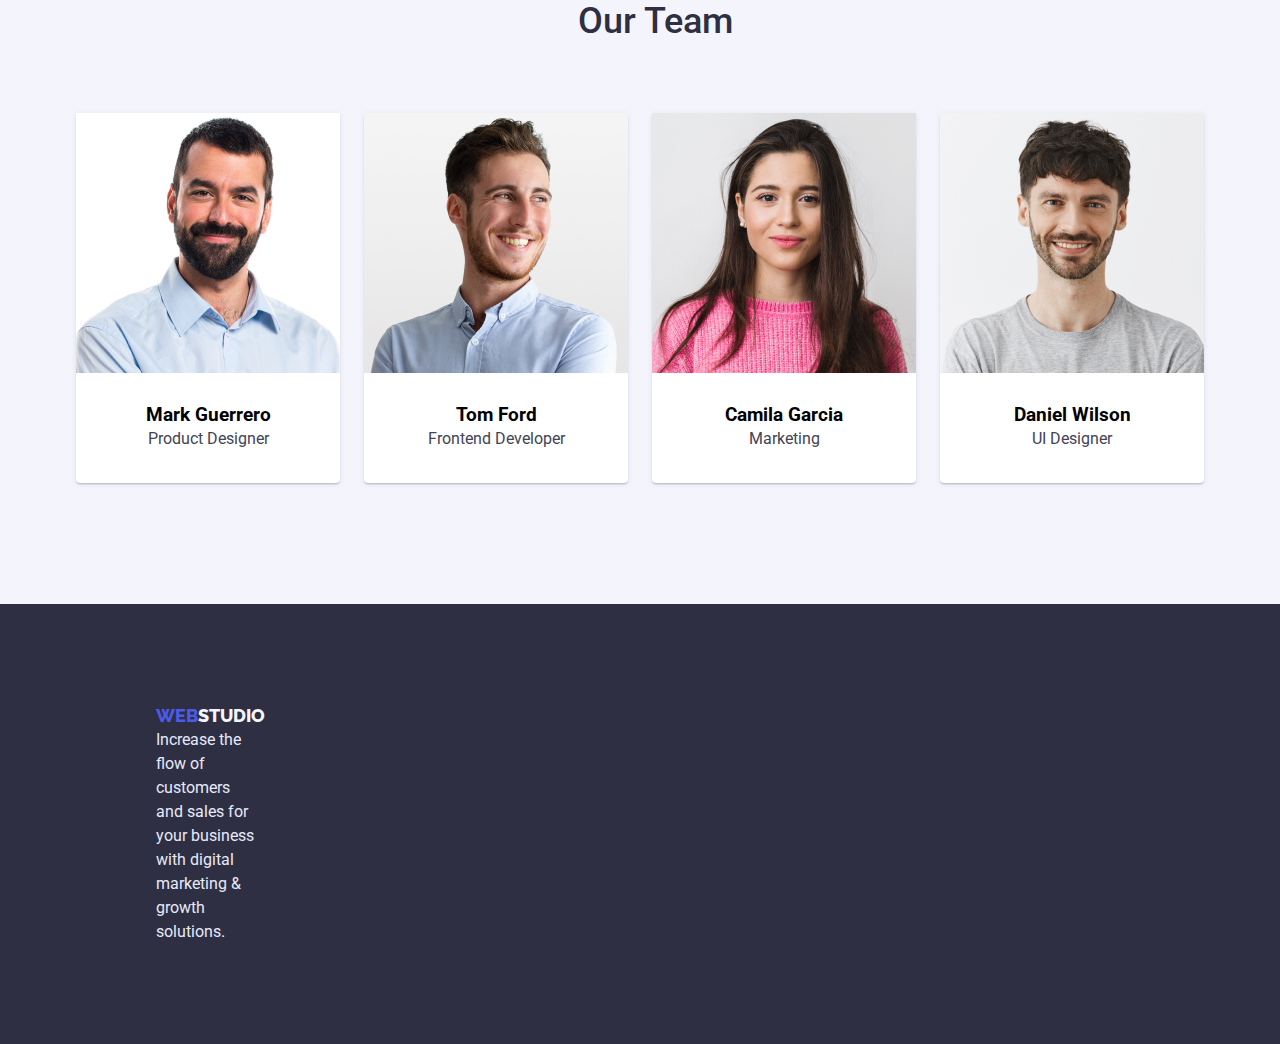
==== commit b6845d2d: "28-02changes" ====
--- a/index.html
+++ b/index.html
@@ -20,9 +20,9 @@
             <a href="./index.html" class="logo"> 
              <span class="logo-web">WEB</span>STUDIO</a>
               <ul class="site-nav">
-              <li><a href="" class="link">Studio</a> </li>
-              <li><a href="./portfolio.html" class="link">Portfolio</a> </li>
-              <li><a href="" class="link">Contacts</a> </li>
+              <li class="site-link"><a href="" class="link">Studio</a> </li>
+              <li class="site-link"><a href="./portfolio.html" class="link">Portfolio</a> </li>
+              <li class="site-link"><a href="" class="link">Contacts</a> </li>
           </ul>
         </nav>
           <!--Contacts-->
@@ -43,12 +43,14 @@
     <main>
             <!--HeroSection1-->
              <section class="hero">
+              <div class="hero-blok">
                 <h1 class="hero-titel">Effective Solutions for Your Business</h1>
                 <button type="button" class="main-button">Order Service </button>
+              </div>
              </section>
              
           <!--Section2-->
-             <section class="section-work">
+             <section class="section section-work">
              <div class="container">
               <h2 class="visually-hidden">Work Ethics and Adventages</h2>
               <ul class="work-list">
@@ -82,9 +84,9 @@
         
 
             <!-- Section3-->
-        <section class="section-examp">
+        <section class="section section-examp">
             <div class="container">
-              <h2 class="section-discription">What are we doing</h2>
+              <h2 class="section-titel section-discription">What are we doing</h2>
               <ul class="examples">
                   <li class="section-examp-pics">
                      <img src="./images/img1.jpg" alt="compute screen" width="360">
@@ -102,51 +104,47 @@
 <!--Section4-->
           <section class="section section-team">
             <div class="container container-team">
-              <h2 class="section-discription"> Our Team</h2>
+              <h2 class="section-title section-discription"> Our Team</h2>
           <ul class="team">
-            <div class="team-wrapper">
+         
               <li class="team-pics">
                   <img src="./images/TeamCart.jpg" 
                   alt="pictire of a man in mid fourties"
                   width="264">
                    <div class="team-content">
-                      <h3 class="section-title titel-team">Mark Guerrero</h3>
+                      <h3 class="team-pics-title">Mark Guerrero</h3>
                     <p class="section-p">Product Designer</p>
-                  </div>
+                   </div>
               </li>
-            </div>
 
-            <div class="team-wrapper">
                  <li class="team-pics">
               <img src="./images/TeamCart2.jpg"
               alt="picture of a men in his thirties"
               width="264">
               <div class="team-content">
-                      <h3 class="section-title titel-team">Tom Ford</h3>
+                      <h3 class="team-pics-title">Tom Ford</h3>
                   <p class="section-p">Frontend Developer</p>
                 </div>
                  </li>
-            </div>
+           
 
-            <div class="team-wrapper">
                   <li class="team-pics">
                       <img src="./images/TeamCart3.jpg" 
                       alt="picture of a women in her thirties"
                       width="264">
                       <div class="team-content">
-                          <h3 class="section-title titel-team">Camila Garcia</h3>
+                          <h3 class="team-pics-title">Camila Garcia</h3>
                       <p class="section-p">Marketing</p>
                     </div>
                   </li>
-            </div>
+           
 
-            <div class="team-wrapper">
                   <li class="team-pics">
                     <img src="./images/TeamCart4.jpg"
                      alt="picture of a men in his thirties"
                      width="264">
                      <div class="team-content">
-                          <h3 class="section-title titel-team">Daniel Wilson</h3>
+                          <h3 class="team-pics-title">Daniel Wilson</h3>
                         <p class="section-p">UI Designer</p>
                       </div>
                   </li>
@@ -157,10 +155,11 @@
         </main>
       <!-- Footer-->
           <footer class="page-footer">
-              <a 
-              href="./index.html" class="footer logo">
+            <div class="page-footer-container">
+              <a href="./index.html" class="footer logo">
               <span class="logo-web">WEB</span><span class="logo-studio">STUDIO</span></a>
-              <p>Increase the flow of customers and sales for your business with digital marketing & growth solutions.      </p>
+              <p class="footer-p">Increase the flow of customers and sales for your business with digital marketing & growth solutions.</p>
+            </div>
           </footer>
   </body>
  </html>
--- a/css/styles.css
+++ b/css/styles.css
@@ -47,19 +47,16 @@
   padding-left: 15px;
 } */
 h1,
-
+h2,
 h3,
 h4,
-p {
-margin-top: 0;
-margin-bottom: 0;
-}
-
+h5,
+h6,
+p,
 ul,
 ol {
-    margin-top: 0;
-    margin-bottom: 0;
-    padding-left: 0;
+margin: 0;
+padding: 0;
 }
 
 img {
@@ -71,17 +68,20 @@
     cursor: pointer;
  }
 
+ .section {
+    padding: 120px 0;
+ }
+
 /* Header */
 
 .page-header .container {
     display:flex;
     flex-wrap: wrap;
     align-items: center;
+    justify-content: space-between;
 }
 
 .page-header {
-width: 1440px;
-height: 72px;
 color:var(--lolg-studio-color);
 border-bottom: 1px solid var(--footer-text-color);
 }
@@ -92,6 +92,9 @@
   margin: 0 auto;
 }
 
+.container .contaener-team {
+    margin: 120px;
+}
 
 /* Logo */
 .logo { 
@@ -138,6 +141,10 @@
     list-style: none;
 }
 
+.site-link {
+    padding: 24px 0;
+    display: block;
+}
 .site-nav {   
     display: flex;
     flex-direction: row;
@@ -145,10 +152,6 @@
     padding: 0px;
     gap: 40px;
     margin-left: 76px;
-    
-    width: 261px;
-    height: 24px;
-
      }
 
 .navigation, .site-nav {
@@ -190,7 +193,7 @@
     flex-direction: row;
     justify-content: flex-end;
     align-items: center;
-    margin-left: 332px;
+   
     
 }
 .address-phone {
@@ -198,28 +201,25 @@
 }
 /* HeroSection1 */
 .hero {
-display: flex;
-flex-direction: column;
-align-items: center;
-padding: 185px 461px;
+
 gap: 48px;
-
-width: 1440px;
-height: 594px;
-margin-bottom: 126px;
-
+padding: 188px 0;
 background-color:var(--hero-background-color)
-
-    
-    
+}
+
+.hero-blok {
+    display: flex;
+    flex-direction: column;
+    align-items: center;
 }
 .hero-titel{
-    font-weight: 700;
     font-size: 56px;
     line-height: 60px;
     color:var(--main-color);
     text-align: center;
     letter-spacing: 0.02em;
+    max-width: 496px;
+    margin-bottom: 48px;
 } 
 /* Main Button */
 .main-button {
@@ -246,10 +246,6 @@
     border-radius: 4px;
 }
 
- .section{
-    background:var(--main-color);
- }
-
     /* Main */
     /* Section2 */
 body {
@@ -257,34 +253,24 @@
 }
 .section-title{ 
     font-size: 20px;
-    line-height: 24px;
+    line-height: 1.2;
     font-weight: 500;
+    margin-bottom: 72px;
     color: var(--headings-color) 
-
-    }
+    }
+
 .section-discription .section-title{
     color:var(--headings-color) 
     }
-  
-.section-discription{
-    font-size: 36px;
-    font-weight: 700;
-    line-height: 40px;
-    color: var(--headings-color) 
-    }
 
 .section-p{
-    font-size: 16px;
-    line-height: 24px;
-    font-weight: 400;
+    line-height: 1.5;
     color: var(--text-color) 
 }
 
 .section-work {
-    display: block;
-width: 1440px;
-height: 104px;
-margin-bottom: 120px;
+display: block;
+padding-bottom: 0;
 }
 
 .work-list {
@@ -304,12 +290,6 @@
 text-align: center;
 width: 1158px;
 }
-.section-examp {
-width: 1158px;
-height: 532px;
-margin-bottom: 120px;
-margin-left: 141px;
-}
 
 .examples {
 display: flex;
@@ -320,9 +300,7 @@
 }
 
 .section-examp-pics {
-width: 360px;
-height: 300px;
-flex-basis: ((100% - 48px)/ 3);
+flex-basis: calc((100% - 48px)/ 3);
 }
 
 /* Section 4 */
@@ -337,37 +315,34 @@
 }
 
 .section-discription {
-font-weight: 700;
 font-size: 36px;
 line-height: 40px;
-padding-top: 120px;
-margin-bottom: 72px;
-}
+}
+
+  
+.team > .team-pics-title{
+    font-size: 36px;
+    line-height: 1.11;
+    text-align: center;
+    margin-bottom: 8px;
+    color: var(--headings-color) 
+    }
+
 
 .team {
     display: flex;
     gap: 24px;
     flex-direction: row;
-    flex-wrap: wrap;  
-}
-
-.team-pic {
-    display: flex;
-    flex-direction: column;
-    justify-content: center;
-    align-items: center;
-    padding: 0px 0px 32px;
-    gap: 32px;
-    flex-basis: ((100% - 72px)/ 4);
-    }
-    
-.team-wrapper {
-background-color: var(--main-color);
-text-align: center;
-width: 264px;
-height: 380px;
-box-shadow: 0px 1px 6px rgba(46, 47, 66, 0.08), 0px 1px 1px rgba(46, 47, 66, 0.16), 0px 2px 1px rgba(46, 47, 66, 0.08);
-border-radius: 0px 0px 4px 4px;
+    flex-wrap: wrap;   
+}
+
+.team-pics {
+   flex-basis: calc((100% - 72px)/ 4);
+   background-color: var(--main-color);
+   text-align: center;
+   box-shadow: 0px 1px 6px rgba(46, 47, 66, 0.08), 0px 1px 1px rgba(46, 47, 66, 0.16), 0px 2px 1px rgba(46, 47, 66, 0.08);
+   border-radius: 0px 0px 4px 4px;
+   min-width: 250px;
 }
 
  .section-team {
@@ -376,18 +351,17 @@
 
 .team-content {
     padding: 32px 16px;
-}
-
-h3 > .section-title > .titel-team {
-    margin-bottom: 8px;
-}
+    overflow: hidden;
+}
+
 /* Scrol Portfolio */
+
 .secondary-button {
     font-weight: 500;
     font-size: 16px;
-    line-height: 24px;
-    width: 68px;
-    height: 24px;
+    line-height: 1.5;
+    padding: 12px 24px;
+    
     color: var(--link-color);
     border: 1px solid var(--footer-text-color);
     border-radius: 4px;
@@ -405,15 +379,12 @@
     background-color: var(--main-color);
 }
     .scrol {
-    width: 586px;
-    height: 48px;
-    margin-left: 427px;
-    margin-right: 168px;
     display: flex;  
     gap: 24px; 
-    flex-direction: row;
-    align-items: flex-start;
-    justify-content: space-between;
+    align-items: center;
+    justify-content: center;
+    margin-bottom: 72px;
+    margin-top: 96px;
     }
 
 /* Apps */
@@ -426,22 +397,14 @@
     }
     
     .apps-image {
-    width: 360px;
-     height: 420px;
      background-color: var(--main-color);
      border: 1px solid var(--footer-text-color)
     }
 
- .section-title .apps-titel {
-        padding-top: 32px;
-        padding-bottom: 8px;
-     }
-
-     p .section-p .apps-p {
-        padding-bottom: 32px;
-     }
-
-
+    .section-title-apps {
+        margin-bottom: 8px;
+        margin-top: 32px;
+    }
     .apps-image  {
         flex-basis: calc((100% - 48px) / 3);
         }
@@ -482,23 +445,19 @@
     text-decoration: none;
  }
  .logo-web {
-   
     text-decoration: none; 
  }
 footer{
     background: var(--hero-background-color);
     color: var(--footer-text-color);
-    font-family: Roboto;
-    font-weight: 400;
     font-size: 16px;
     line-height: 24px;
-
-width: 1440px;
-height: 310px;
-}
-.page-footer {
+}
+
+.page-footer-container {
     padding: 100px 1020px 100px 156px;
 }
 
-
-
+.footer-p {
+    max-width: 264px;
+}
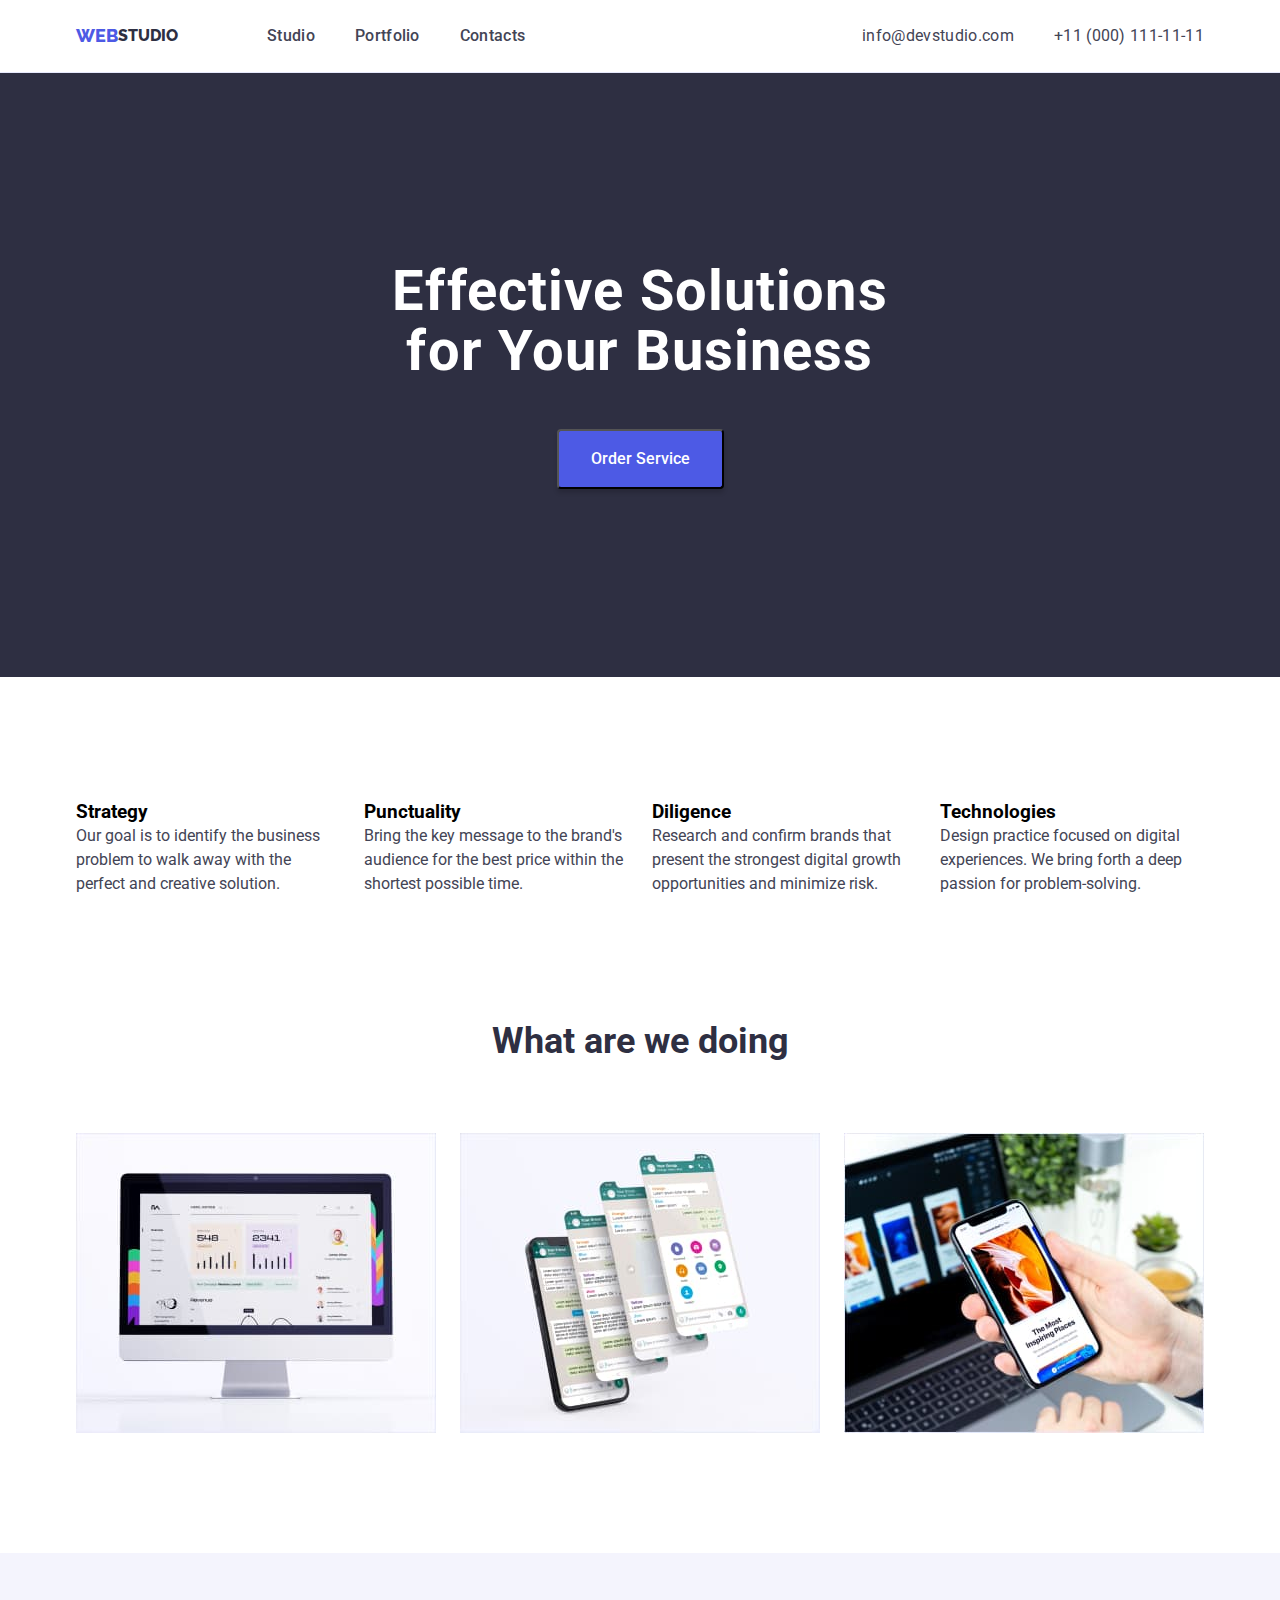
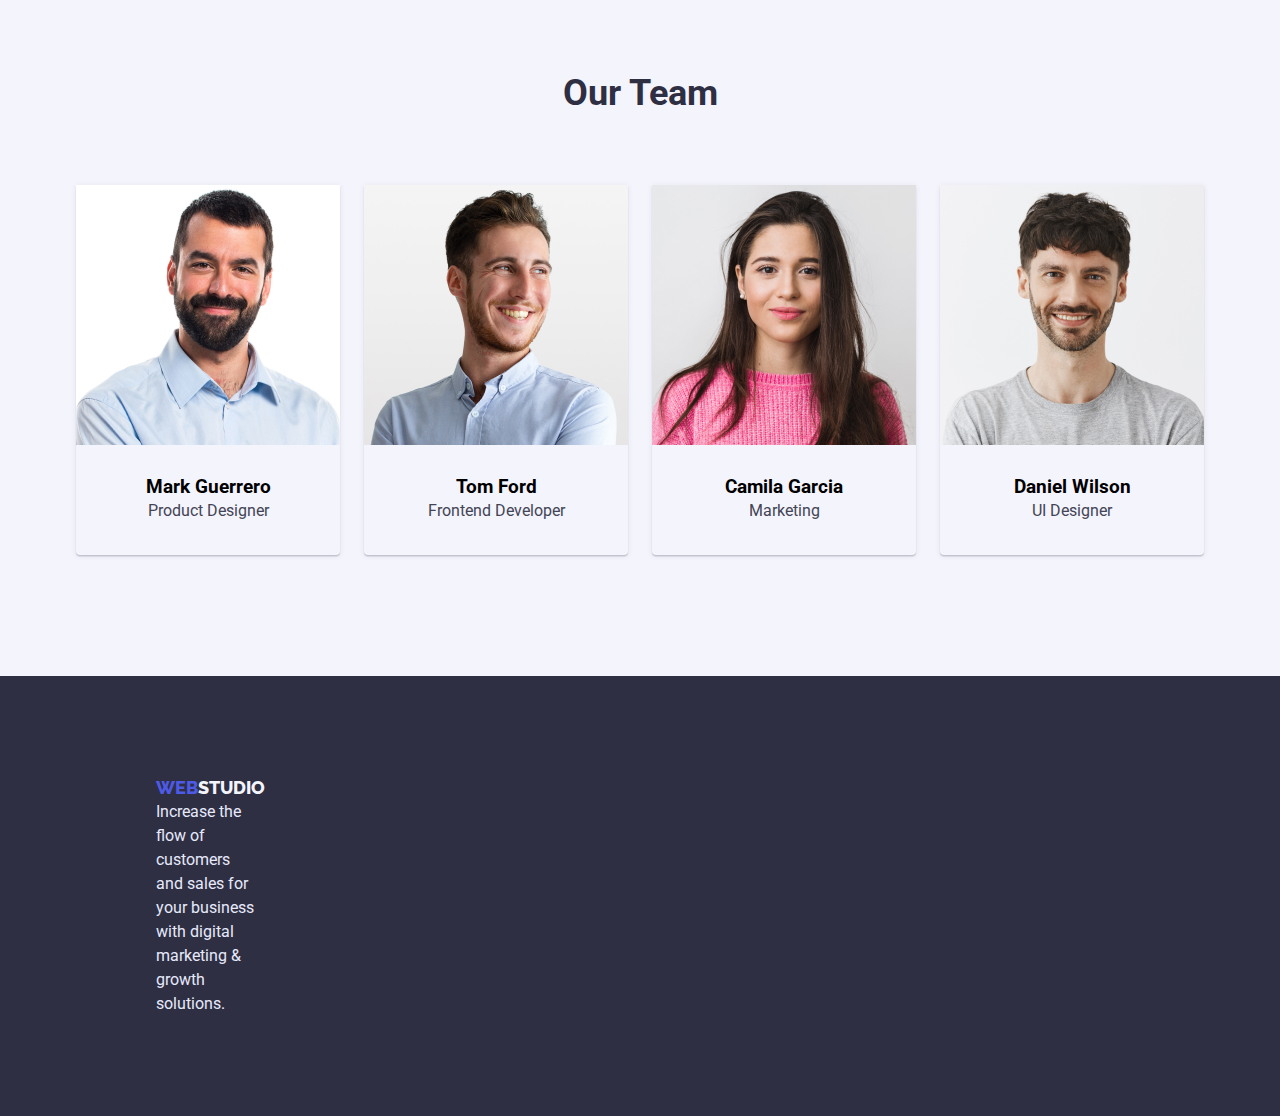
==== commit d9088c50: "margins fix" ====
--- a/index.html
+++ b/index.html
@@ -55,25 +55,25 @@
               <h2 class="visually-hidden">Work Ethics and Adventages</h2>
               <ul class="work-list">
                   <li class="work-item item">
-                      <h3 class="section-title">Strategy</h3>
+                      <h3 class="team-pics-title">Strategy</h3>
                       <p class="section-p">
                           Our goal is to identify the business problem to walk away with the perfect and creative solution.
                       </p>
                   </li>
                   <li class="work-item item">
-                      <h3 class="section-title">Punctuality</h3>
+                      <h3 class="team-pics-title">Punctuality</h3>
                       <p class="section-p">
                           Bring the key message to the brand's audience for the best price within the shortest possible time.  
                       </p>
                   </li>
                   <li class="work-item item">
-                      <h3 class="section-title">Diligence</h3>
+                      <h3 class="team-pics-title">Diligence</h3>
                       <p class="section-p">
                           Research and confirm brands that present the strongest digital growth opportunities and minimize risk.
                       </p>
                   </li>
                   <li class="work-item item">
-                      <h3 class="section-title">Technologies</h3>
+                      <h3 class="team-pics-title">Technologies</h3>
                       <p class="section-p">
                           Design practice focused on digital experiences. We bring forth a deep passion for problem-solving. 
                       </p>
@@ -144,7 +144,7 @@
                      alt="picture of a men in his thirties"
                      width="264">
                      <div class="team-content">
-                          <h3 class="team-pics-title">Daniel Wilson</h3>
+                          <h3 class=" team-pics-title">Daniel Wilson</h3>
                         <p class="section-p">UI Designer</p>
                       </div>
                   </li>
--- a/css/styles.css
+++ b/css/styles.css
@@ -254,7 +254,6 @@
 .section-title{ 
     font-size: 20px;
     line-height: 1.2;
-    font-weight: 500;
     margin-bottom: 72px;
     color: var(--headings-color) 
     }
@@ -288,8 +287,17 @@
 
 .section-discription {
 text-align: center;
-width: 1158px;
-}
+margin-bottom: 72px;
+color: var(--headings-color) 
+
+}
+h3 .team-pics-title{
+    font-size: 36px;
+    line-height: 1.11;
+    text-align: center;
+    margin-bottom: 8px;
+    color: var(--headings-color) 
+    }
 
 .examples {
 display: flex;
@@ -320,13 +328,7 @@
 }
 
   
-.team > .team-pics-title{
-    font-size: 36px;
-    line-height: 1.11;
-    text-align: center;
-    margin-bottom: 8px;
-    color: var(--headings-color) 
-    }
+
 
 
 .team {
@@ -338,11 +340,11 @@
 
 .team-pics {
    flex-basis: calc((100% - 72px)/ 4);
-   background-color: var(--main-color);
    text-align: center;
    box-shadow: 0px 1px 6px rgba(46, 47, 66, 0.08), 0px 1px 1px rgba(46, 47, 66, 0.16), 0px 2px 1px rgba(46, 47, 66, 0.08);
    border-radius: 0px 0px 4px 4px;
    min-width: 250px;
+
 }
 
  .section-team {
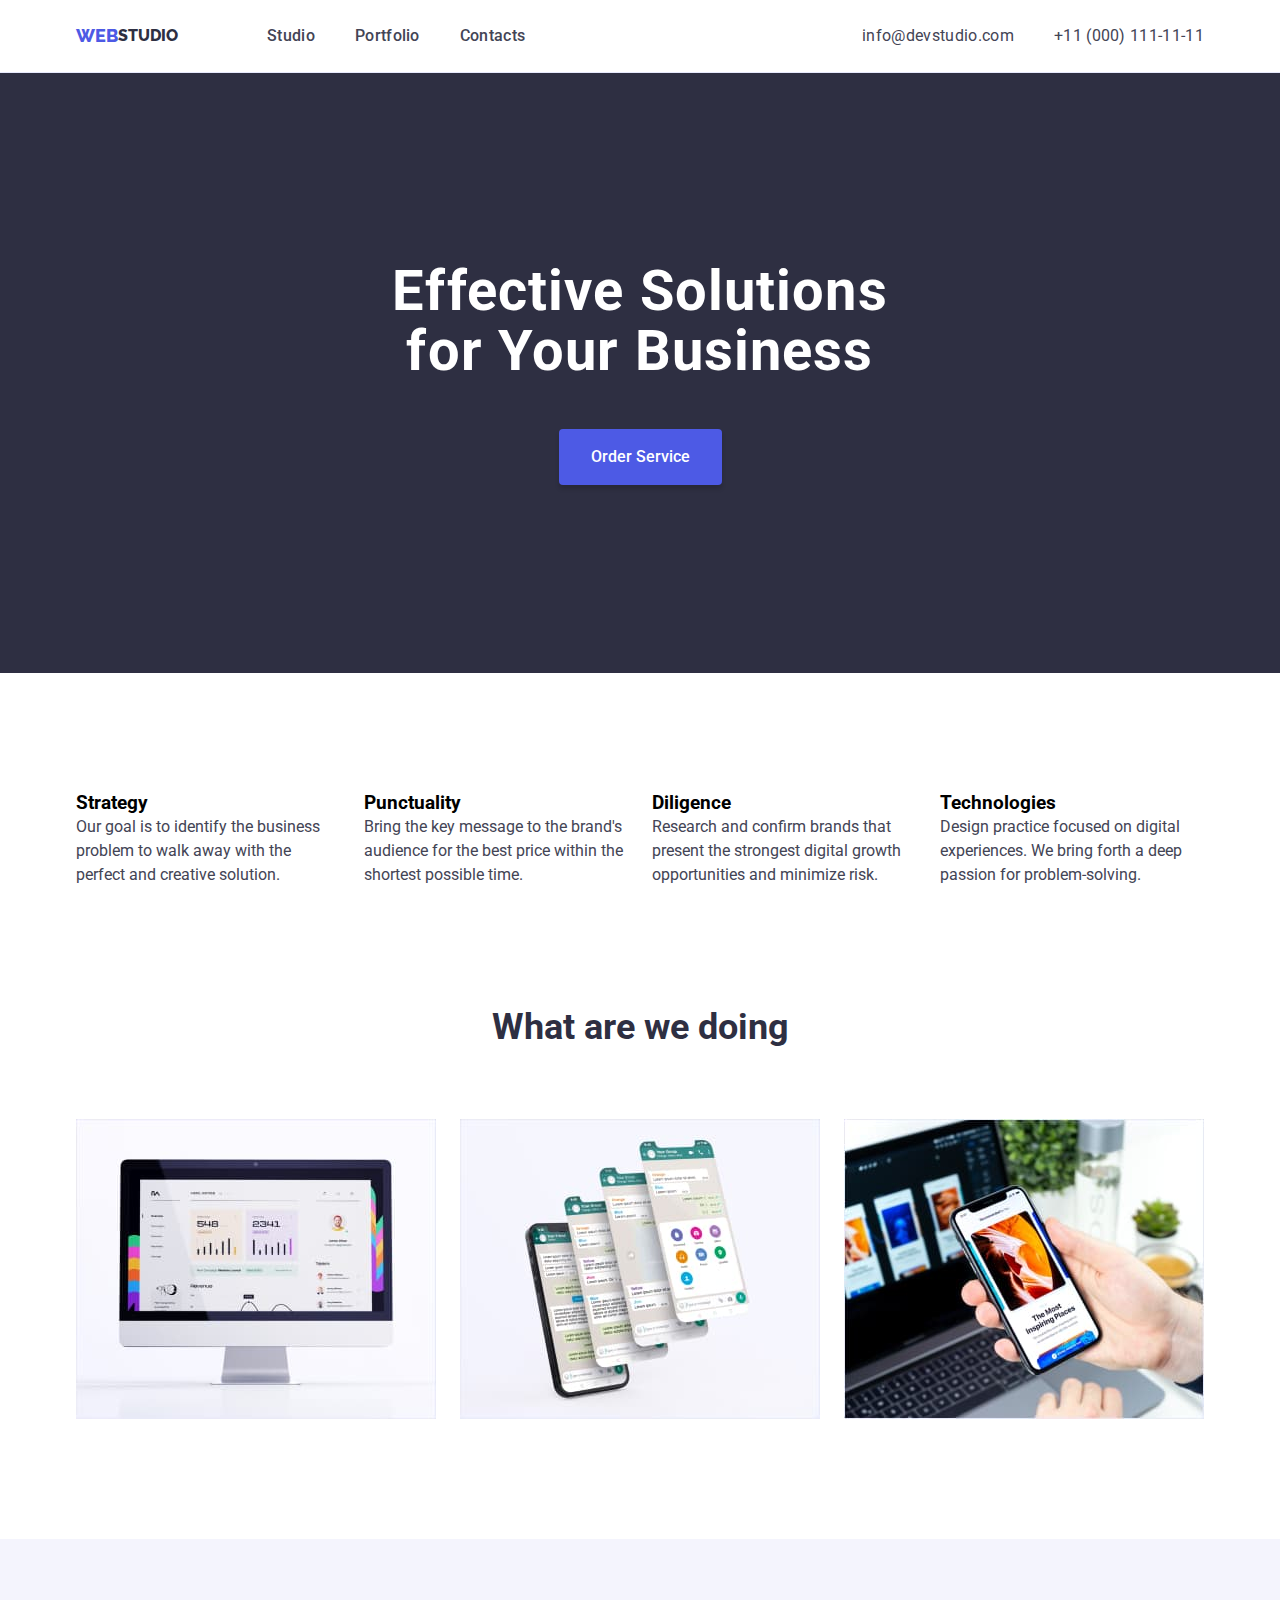
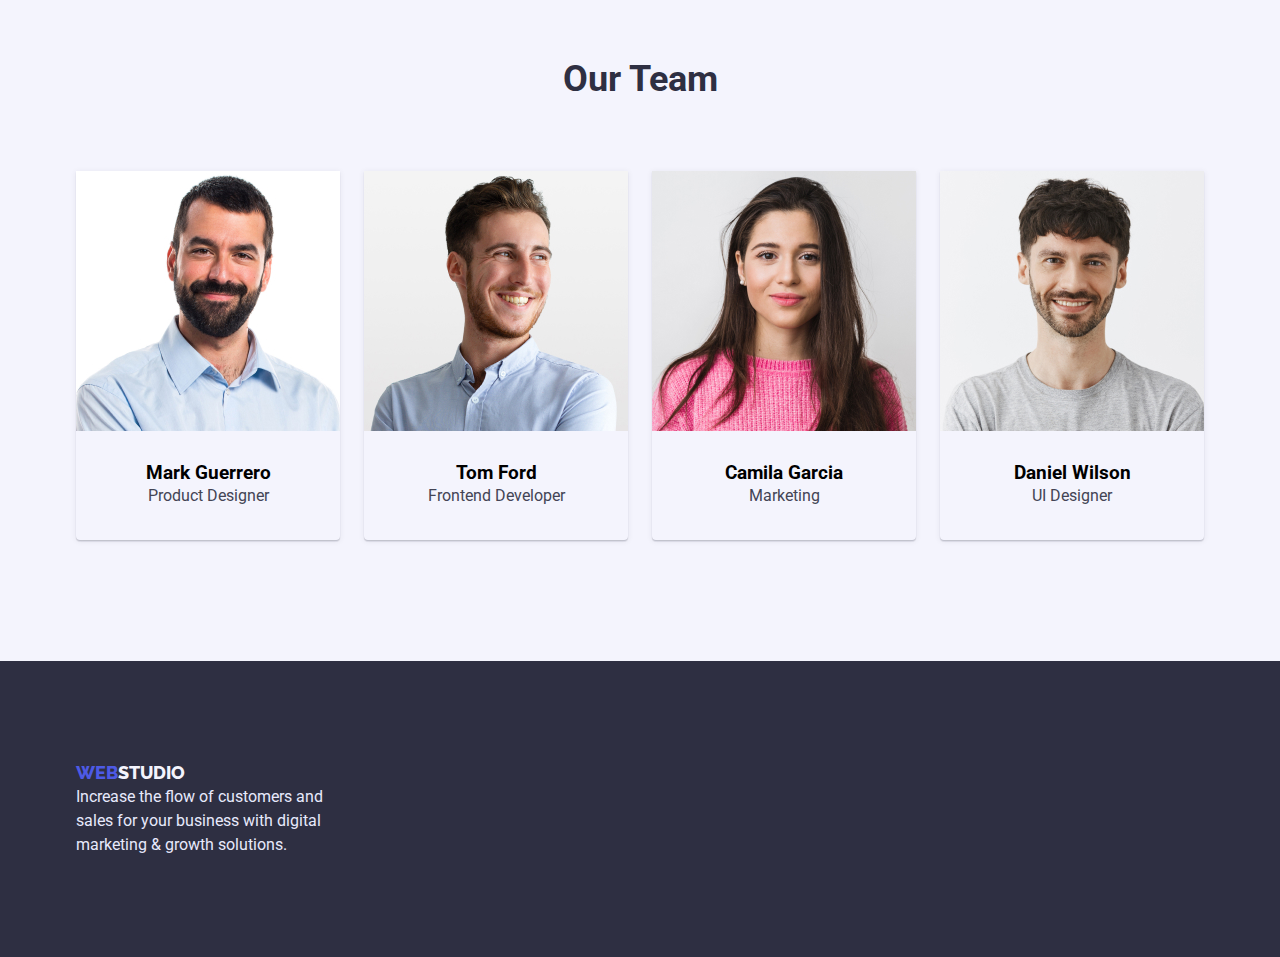
==== commit ce38e639: "ihope the last one:)" ====
--- a/index.html
+++ b/index.html
@@ -43,7 +43,7 @@
     <main>
             <!--HeroSection1-->
              <section class="hero">
-              <div class="hero-blok">
+              <div class=" container hero-blok">
                 <h1 class="hero-titel">Effective Solutions for Your Business</h1>
                 <button type="button" class="main-button">Order Service </button>
               </div>
@@ -155,7 +155,7 @@
         </main>
       <!-- Footer-->
           <footer class="page-footer">
-            <div class="page-footer-container">
+            <div class="container">
               <a href="./index.html" class="footer logo">
               <span class="logo-web">WEB</span><span class="logo-studio">STUDIO</span></a>
               <p class="footer-p">Increase the flow of customers and sales for your business with digital marketing & growth solutions.</p>
--- a/css/styles.css
+++ b/css/styles.css
@@ -201,8 +201,6 @@
 }
 /* HeroSection1 */
 .hero {
-
-gap: 48px;
 padding: 188px 0;
 background-color:var(--hero-background-color)
 }
@@ -223,22 +221,18 @@
 } 
 /* Main Button */
 .main-button {
+    border: none;
     font-weight: 500;
     font-size: 16px;
     line-height: 24px;
-
     color:var(--main-color);
     background-color: var(--link-color);
     box-shadow: 0px 4px 4px rgba(0, 0, 0, 0.15);
     border-radius: 4px; 
-   
-    display: flex;
-    flex-direction: row;
-    align-items: center;
     padding: 16px 32px;
-    gap: 10px;  
-     
-}
+    text-align: center;  
+}
+
 .hero .main-button:hover,
 .hero .main-button:focus {
     background: var(--hover-color);
@@ -277,7 +271,6 @@
 gap: 24px;
 align-items: center;
 flex-wrap: wrap;
-height: 104px;
 }
 .work-item {
 flex-basis: calc((100% - 72px) / 4);
@@ -302,7 +295,6 @@
 .examples {
 display: flex;
 gap: 24px;
-flex-direction: row;
 flex-wrap: wrap;
 align-items: center;
 }
@@ -386,7 +378,6 @@
     align-items: center;
     justify-content: center;
     margin-bottom: 72px;
-    margin-top: 96px;
     }
 
 /* Apps */
@@ -394,7 +385,6 @@
     .container-apps {
     display: flex;
     gap: 48px 24px;
-    flex-direction: row;
     flex-wrap: wrap;
     }
     
@@ -449,15 +439,11 @@
  .logo-web {
     text-decoration: none; 
  }
-footer{
+.page-footer {
     background: var(--hero-background-color);
     color: var(--footer-text-color);
-    font-size: 16px;
     line-height: 24px;
-}
-
-.page-footer-container {
-    padding: 100px 1020px 100px 156px;
+    padding: 100px 0;
 }
 
 .footer-p {
